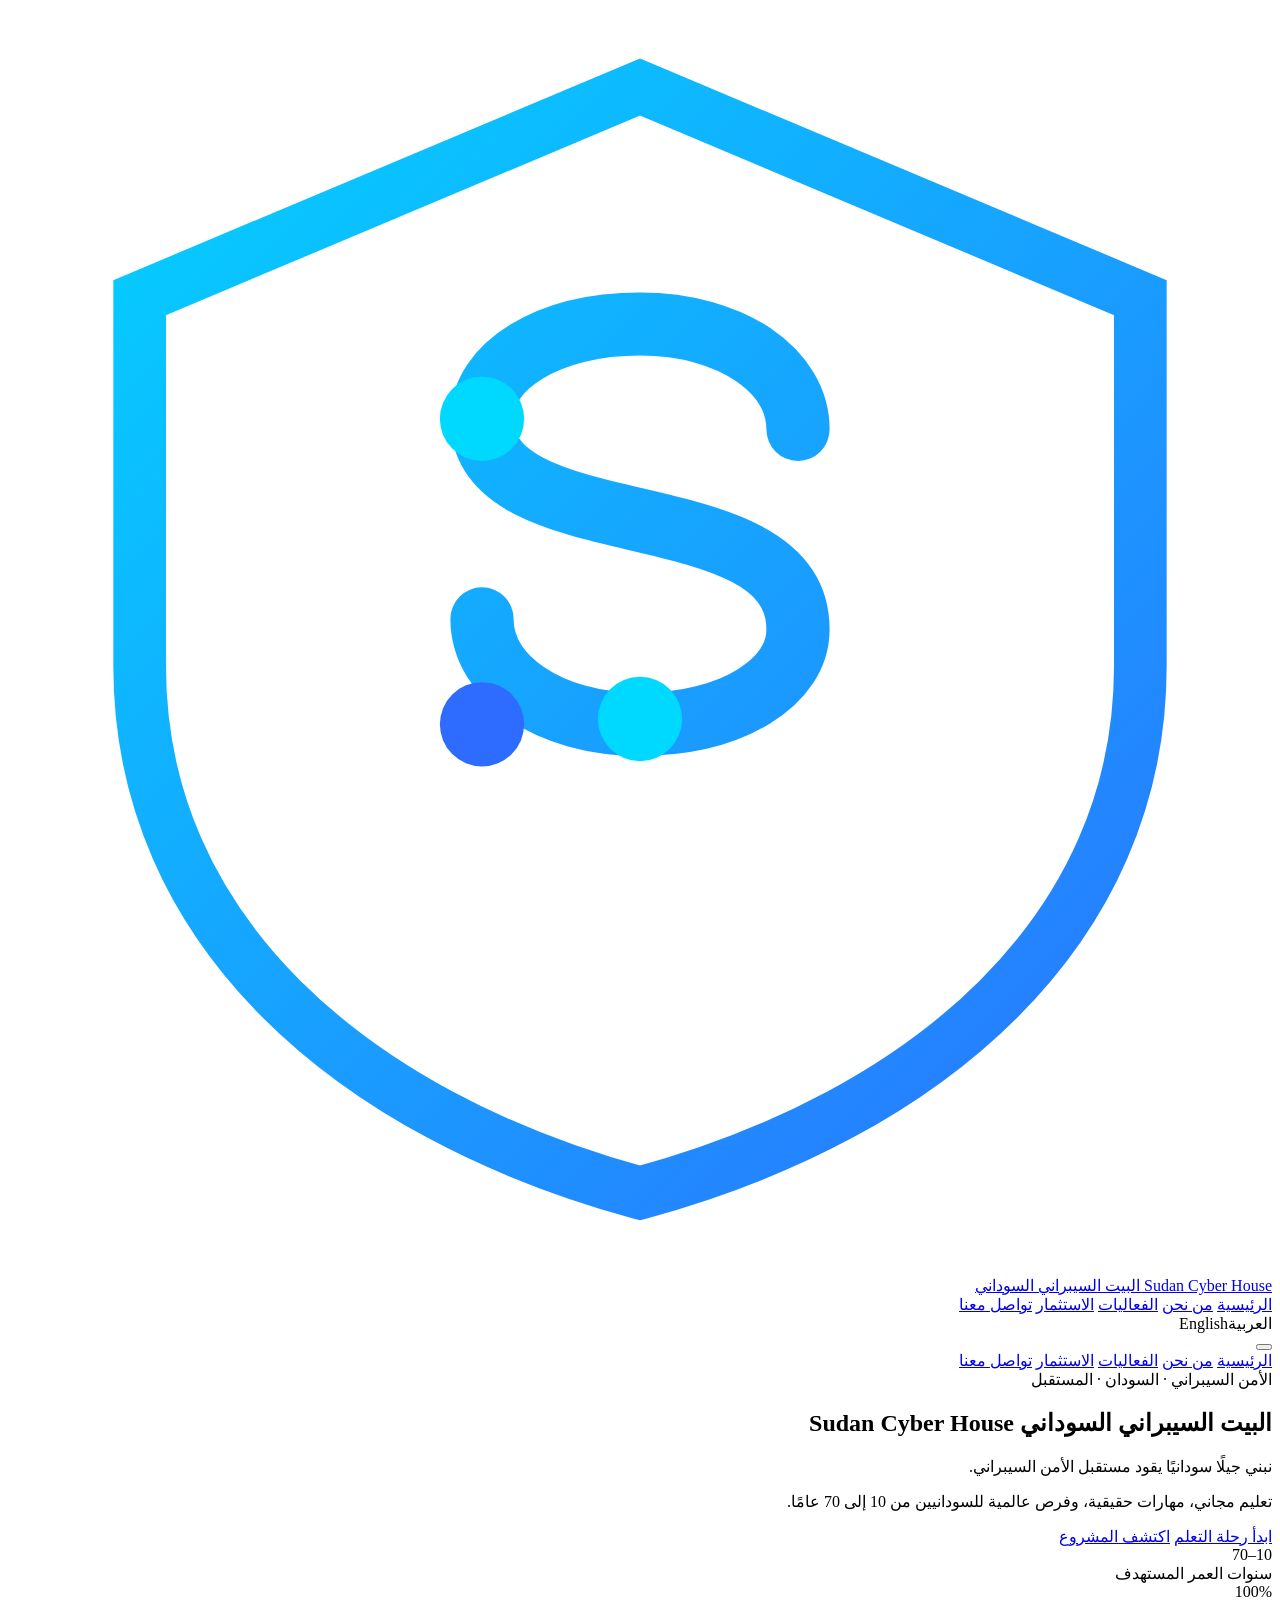
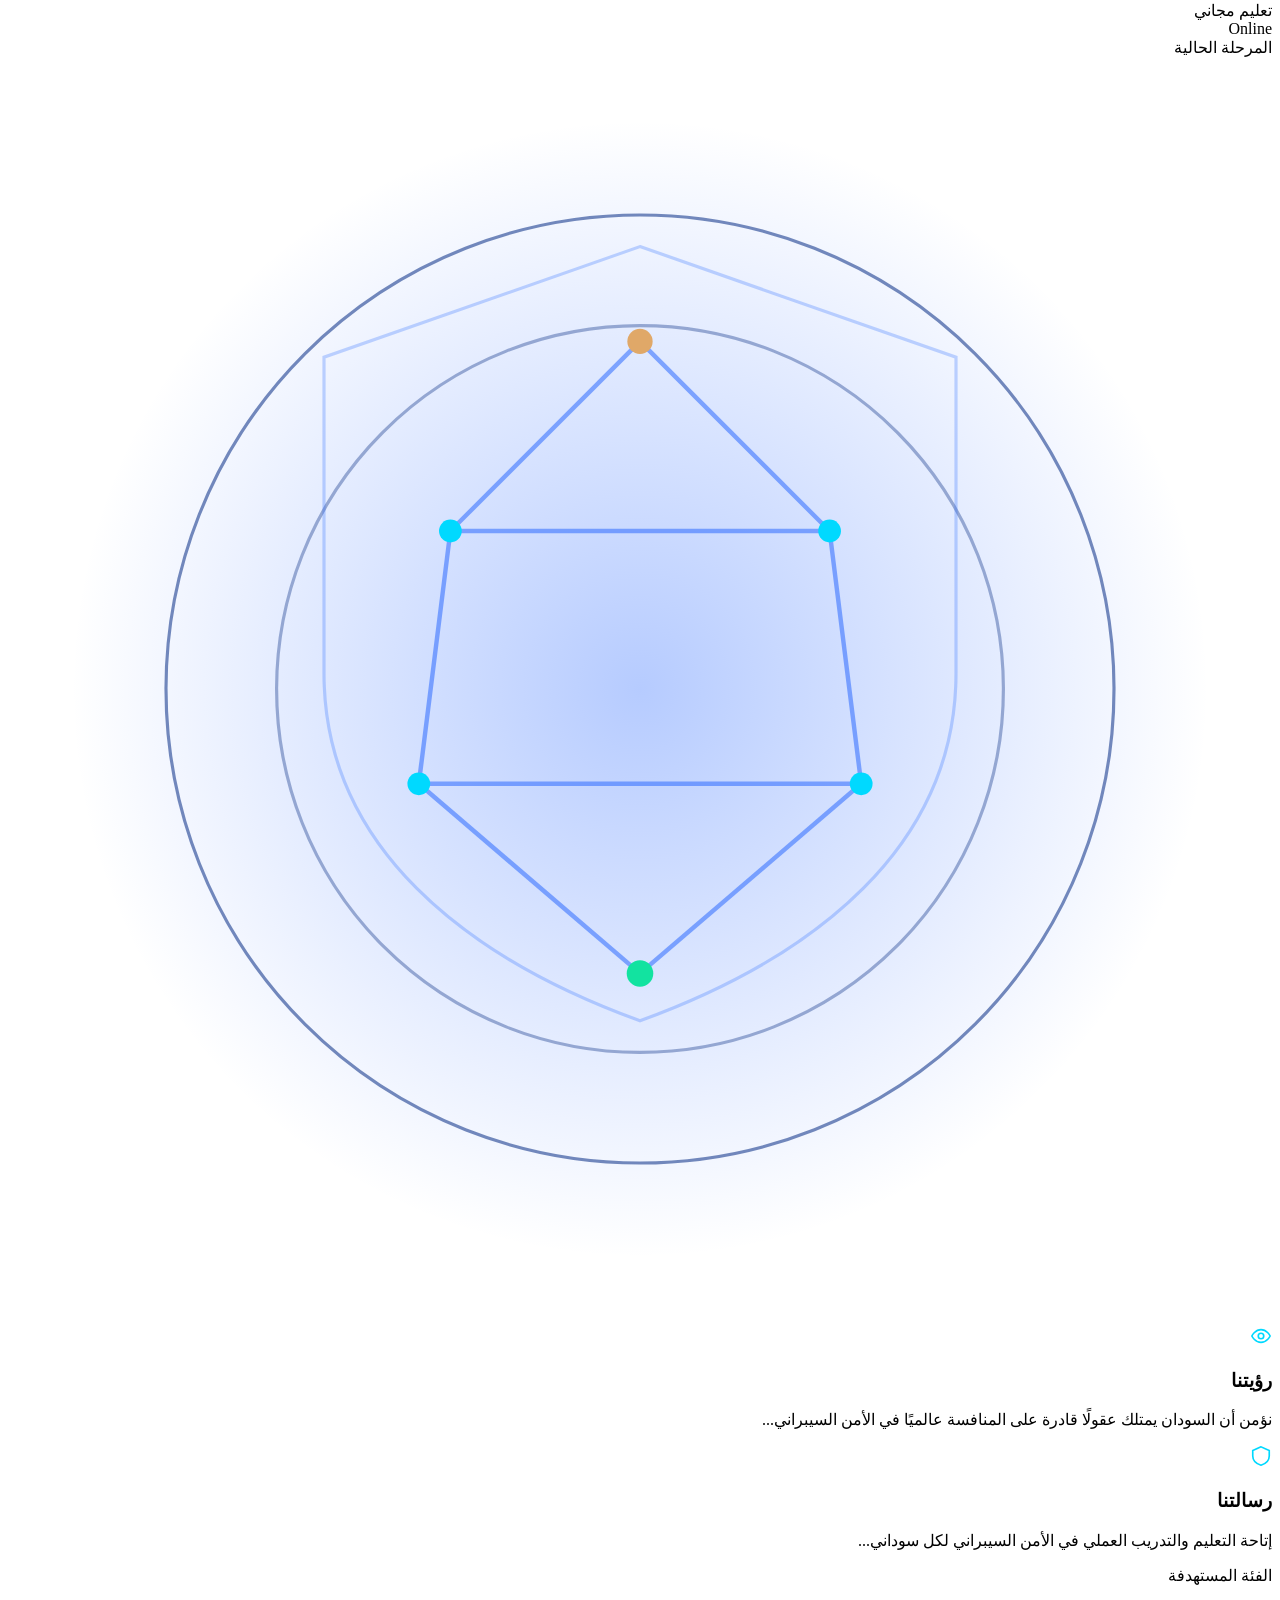
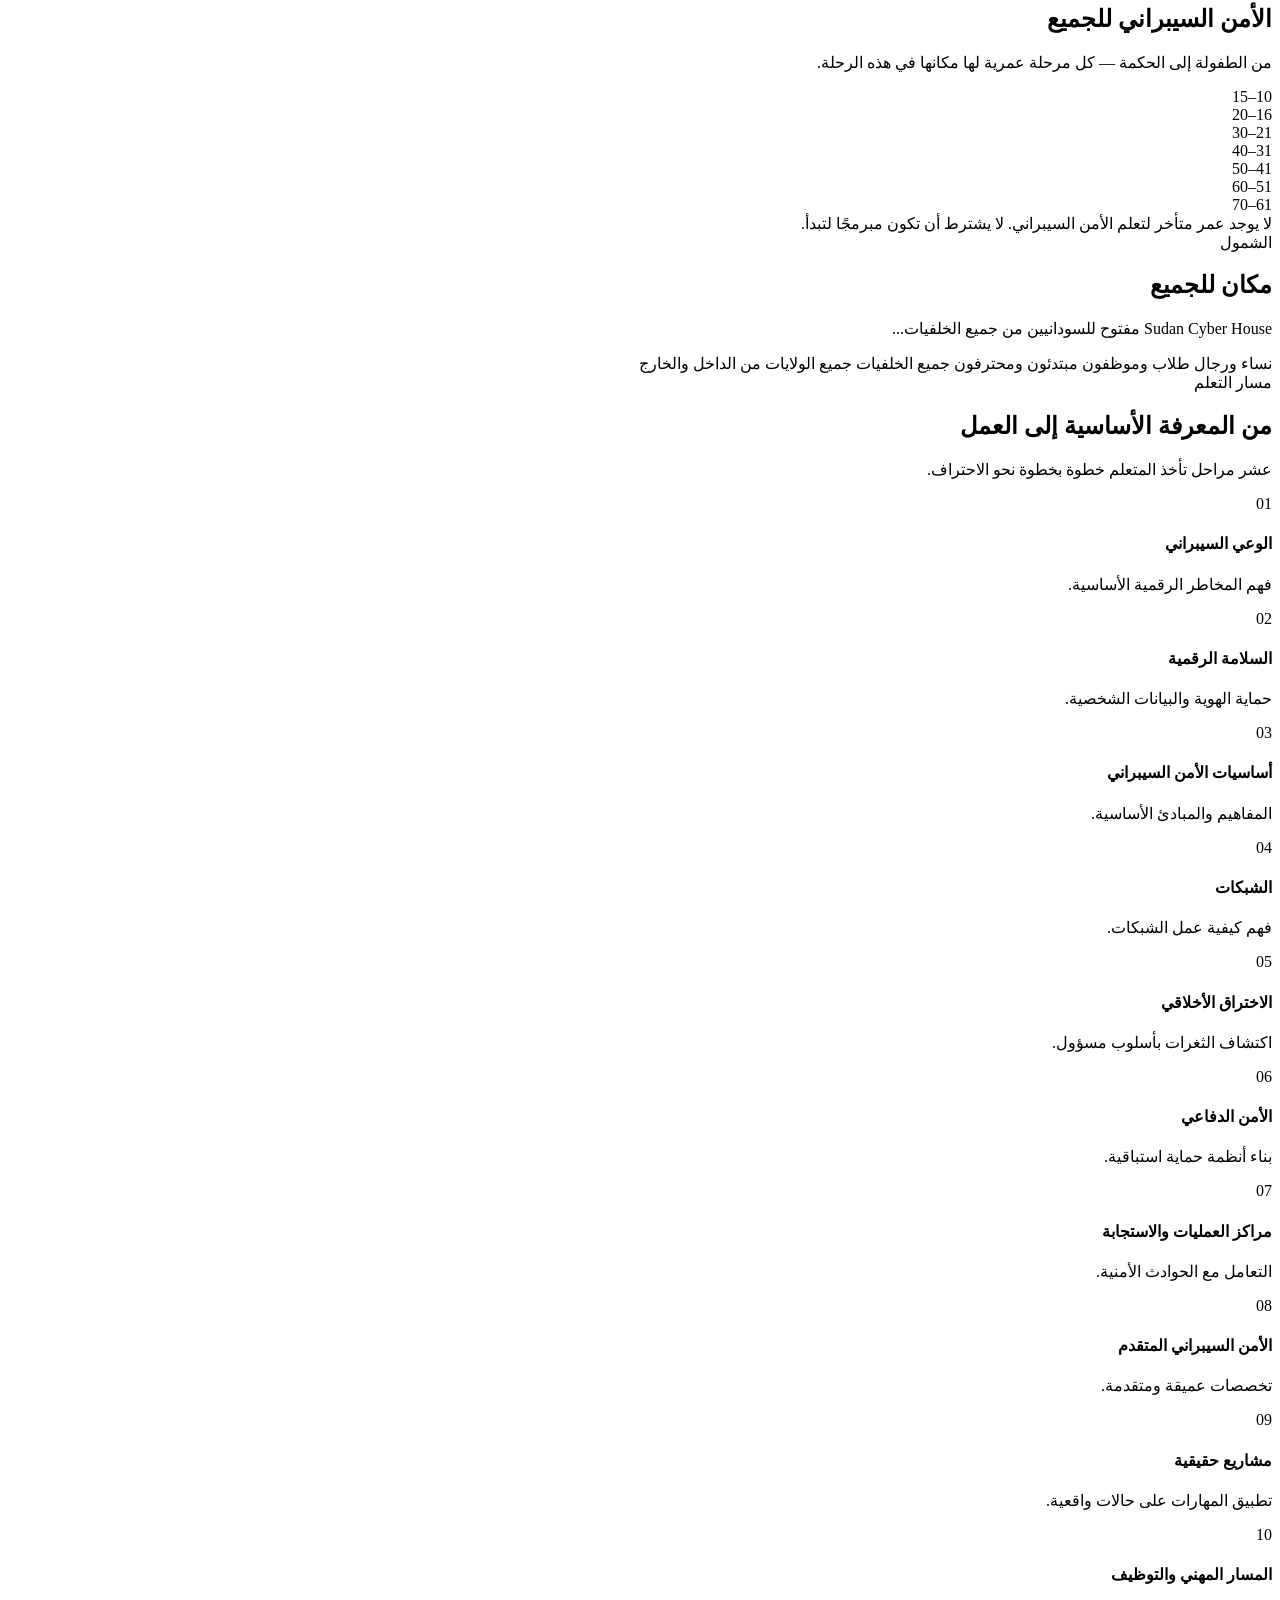
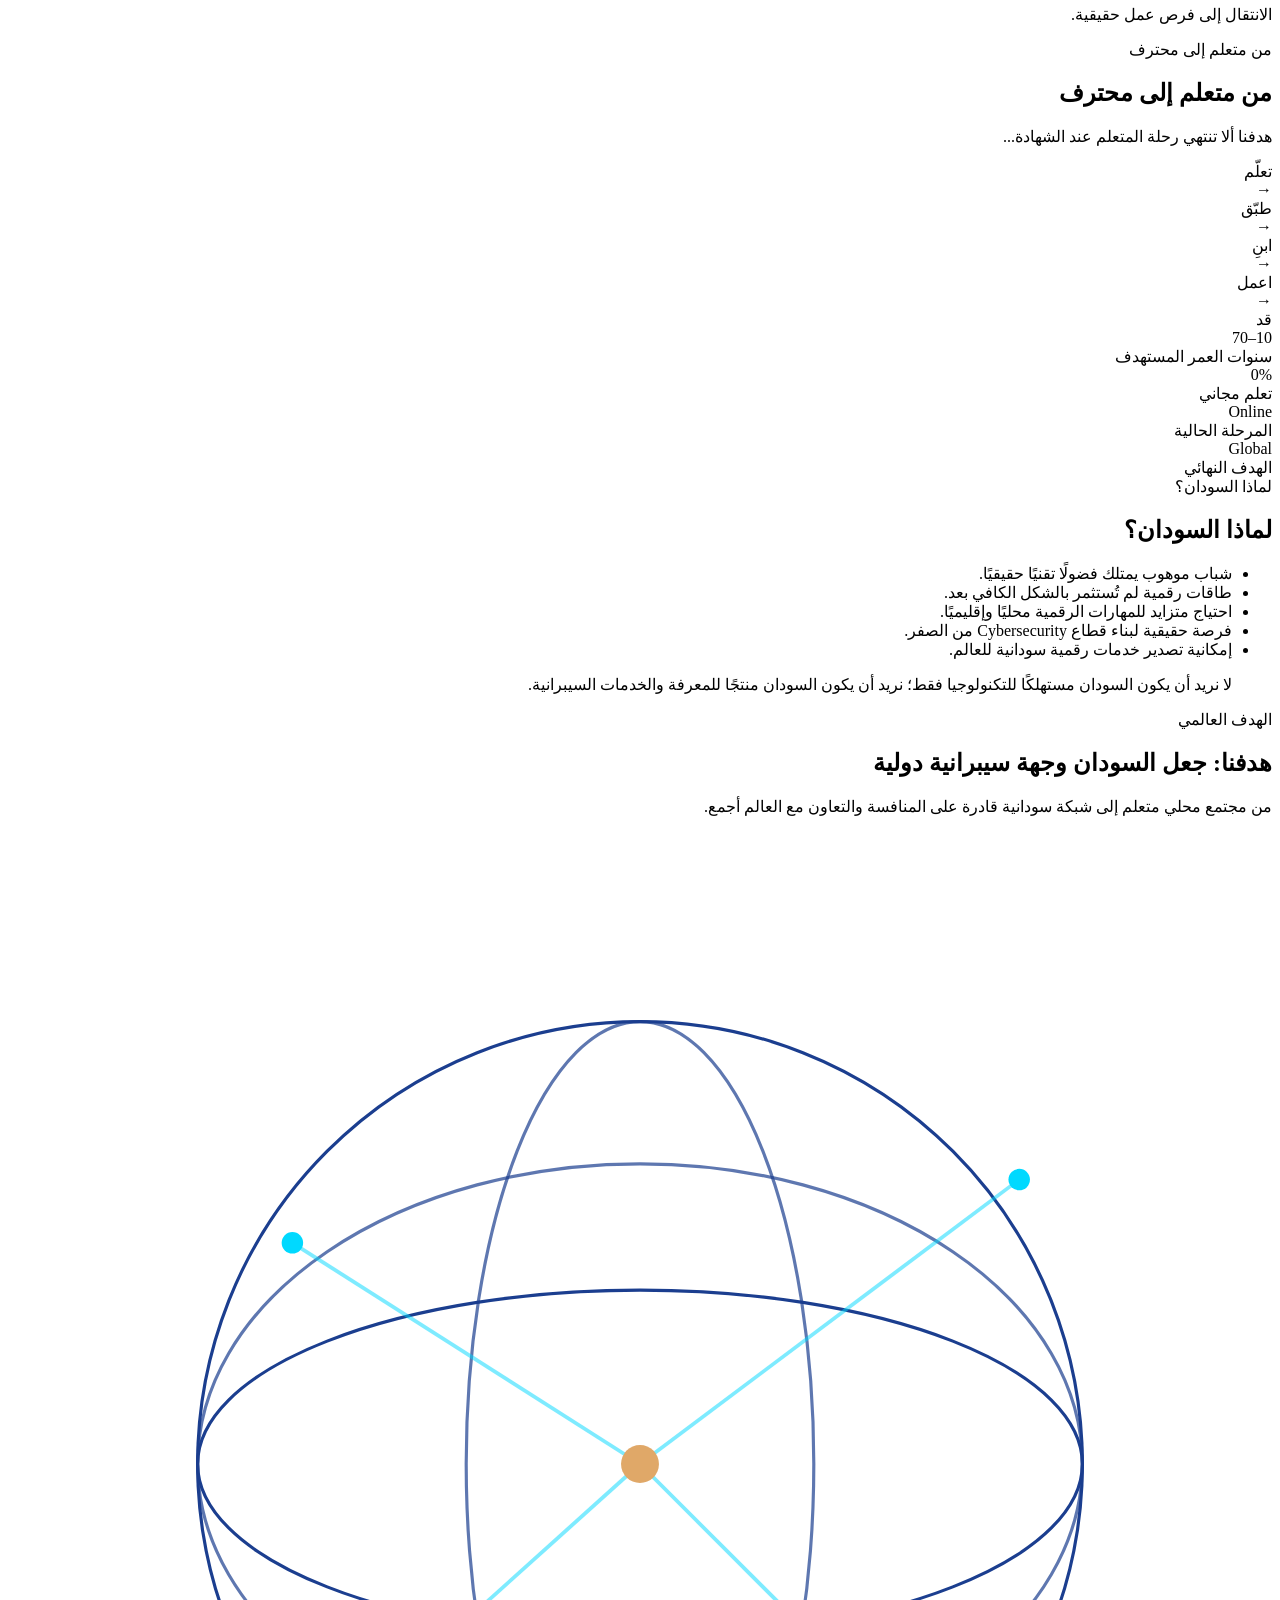
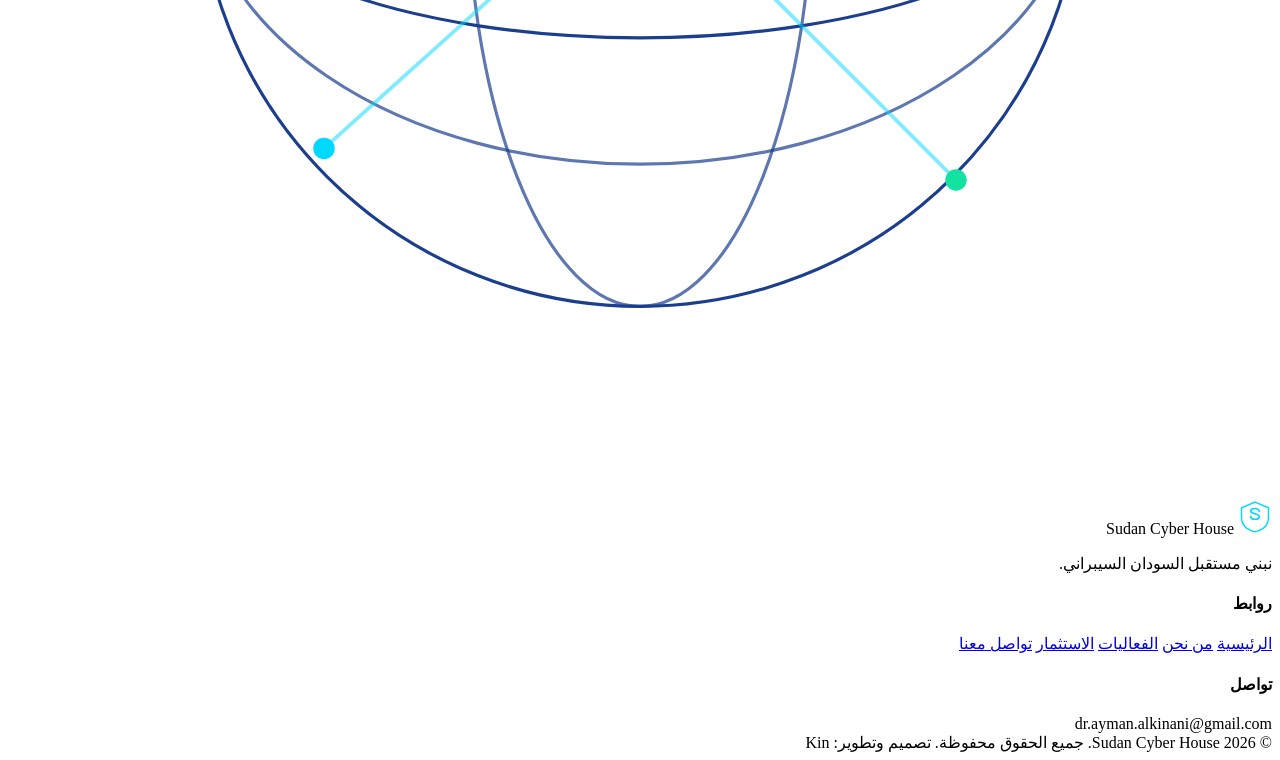
==== index.html @ 625cfb72 "Create index.html for Sudan Cyber House website Add initial HTML structure for Sudan Cyber House web" ====
<!DOCTYPE html>
<html lang="ar" dir="rtl">
<head>
<meta charset="UTF-8">
<meta name="viewport" content="width=device-width, initial-scale=1.0">
<title>Sudan Cyber House | البيت السيبراني السوداني</title>
<meta name="description" content="البيت السيبراني السوداني — تعليم مجاني للأمن السيبراني لكل السودانيين من 10 إلى 70 عامًا. Sudan Cyber House: free cybersecurity education for all Sudanese, aged 10 to 70.">
<meta property="og:title" content="Sudan Cyber House | البيت السيبراني السوداني">
<meta property="og:description" content="نبني جيلًا سودانيًا يقود مستقبل الأمن السيبراني.">
<meta property="og:type" content="website">
<link rel="stylesheet" href="style.css">
</head>
<body data-page="index">

<div class="bg-glow"></div>
<div class="bg-grid"></div>

<!-- ================= HEADER ================= -->
<header class="site-header">
  <div class="header-inner">
    <a href="index.html" class="brand">
      <svg class="brand-mark" viewBox="0 0 48 48" fill="none" xmlns="http://www.w3.org/2000/svg">
        <defs>
          <linearGradient id="logoGrad" x1="0" y1="0" x2="48" y2="48" gradientUnits="userSpaceOnUse">
            <stop stop-color="#00D9FF"/><stop offset="1" stop-color="#2E6BFF"/>
          </linearGradient>
        </defs>
        <path d="M24 3 L43 11 V25 C43 35 35 42 24 45 C13 42 5 35 5 25 V11 Z" stroke="url(#logoGrad)" stroke-width="2"/>
        <path d="M30 16c0-2.2-2.5-4-6-4s-6 1.6-6 3.6c0 5 12 2.6 12 8 0 2-2.5 3.6-6 3.6s-6-1.8-6-4" stroke="url(#logoGrad)" stroke-width="2.4" stroke-linecap="round" fill="none"/>
        <circle cx="18" cy="15.6" r="1.6" fill="#00D9FF"/>
        <circle cx="24" cy="27" r="1.6" fill="#00D9FF"/>
        <circle cx="18" cy="27.2" r="1.6" fill="#2E6BFF"/>
      </svg>
      <span class="brand-text">
        <span class="brand-name-en">Sudan Cyber House</span>
        <span class="brand-name-ar">البيت السيبراني السوداني</span>
      </span>
    </a>

    <nav class="main-nav">
      <a href="index.html" data-page="index" data-i18n="nav.home">الرئيسية</a>
      <a href="about.html" data-page="about" data-i18n="nav.about">من نحن</a>
      <a href="events.html" data-page="events" data-i18n="nav.events">الفعاليات</a>
      <a href="invest.html" data-page="invest" data-i18n="nav.invest">الاستثمار</a>
      <a href="contact.html" data-page="contact" data-i18n="nav.contact">تواصل معنا</a>
    </nav>

    <div class="header-actions">
      <div class="lang-toggle">
        <span data-lang="ar" class="is-active">العربية</span><span data-lang="en">English</span>
      </div>
      <button class="btn-menu-toggle" aria-label="Menu" aria-expanded="false"><span></span></button>
    </div>
  </div>

  <nav class="mobile-nav">
    <a href="index.html" data-page="index" data-i18n="nav.home">الرئيسية</a>
    <a href="about.html" data-page="about" data-i18n="nav.about">من نحن</a>
    <a href="events.html" data-page="events" data-i18n="nav.events">الفعاليات</a>
    <a href="invest.html" data-page="invest" data-i18n="nav.invest">الاستثمار</a>
    <a href="contact.html" data-page="contact" data-i18n="nav.contact">تواصل معنا</a>
  </nav>
</header>

<main>

  <!-- ================= HERO ================= -->
  <section class="hero">
    <div class="container hero-grid">
      <div class="hero-content">
        <div class="hero-kicker" data-i18n="hero.kicker">الأمن السيبراني · السودان · المستقبل</div>
        <h1 class="hero-title">
          <span class="accent" data-i18n="hero.title.ar">البيت السيبراني السوداني</span>
          <span class="line-en" data-i18n="hero.title.en">Sudan Cyber House</span>
        </h1>
        <p class="hero-tagline" data-i18n="hero.tagline">نبني جيلًا سودانيًا يقود مستقبل الأمن السيبراني.</p>
        <p class="hero-sub" data-i18n="hero.sub">تعليم مجاني، مهارات حقيقية، وفرص عالمية للسودانيين من 10 إلى 70 عامًا.</p>

        <div class="hero-actions">
          <a href="#roadmap" class="btn btn-primary" data-i18n="hero.cta1">ابدأ رحلة التعلم</a>
          <a href="about.html" class="btn btn-outline" data-i18n="hero.cta2">اكتشف المشروع</a>
        </div>

        <div class="hero-meta">
          <div class="hero-meta-item">
            <div class="hero-meta-num" data-i18n="hero.meta1num">10–70</div>
            <div class="hero-meta-label" data-i18n="hero.meta1label">سنوات العمر المستهدف</div>
          </div>
          <div class="hero-meta-item">
            <div class="hero-meta-num" data-i18n="hero.meta2num">100%</div>
            <div class="hero-meta-label" data-i18n="hero.meta2label">تعليم مجاني</div>
          </div>
          <div class="hero-meta-item">
            <div class="hero-meta-num" data-i18n="hero.meta3num">Online</div>
            <div class="hero-meta-label" data-i18n="hero.meta3label">المرحلة الحالية</div>
          </div>
        </div>
      </div>

      <div class="hero-visual" aria-hidden="true">
        <svg viewBox="0 0 400 400" xmlns="http://www.w3.org/2000/svg">
          <defs>
            <radialGradient id="heroGlow" cx="50%" cy="50%" r="50%">
              <stop offset="0%" stop-color="#2E6BFF" stop-opacity="0.35"/>
              <stop offset="100%" stop-color="#2E6BFF" stop-opacity="0"/>
            </radialGradient>
          </defs>
          <circle cx="200" cy="200" r="180" fill="url(#heroGlow)"/>
          <g class="orbit-ring" stroke="#1B3E8F" stroke-width="1" fill="none" opacity="0.6">
            <circle cx="200" cy="200" r="150"/>
          </g>
          <g class="orbit-ring" stroke="#1B3E8F" stroke-width="1" fill="none" opacity="0.4" style="animation-direction:reverse; animation-duration:80s;">
            <circle cx="200" cy="200" r="115"/>
          </g>

          <!-- constellation links -->
          <g stroke="#2E6BFF" stroke-width="1.4" opacity="0.55">
            <line class="link-draw" x1="200" y1="90" x2="140" y2="150"/>
            <line class="link-draw" x1="200" y1="90" x2="260" y2="150"/>
            <line class="link-draw" x1="140" y1="150" x2="130" y2="230"/>
            <line class="link-draw" x1="260" y1="150" x2="270" y2="230"/>
            <line class="link-draw" x1="140" y1="150" x2="260" y2="150"/>
            <line class="link-draw" x1="130" y1="230" x2="200" y2="290"/>
            <line class="link-draw" x1="270" y1="230" x2="200" y2="290"/>
            <line class="link-draw" x1="130" y1="230" x2="270" y2="230"/>
          </g>

          <!-- nodes: sand accent = Sudan node, cyan = network -->
          <circle class="node-pulse" cx="200" cy="90" r="4" fill="#E0A868"/>
          <circle class="node-pulse d2" cx="140" cy="150" r="3.6" fill="#00D9FF"/>
          <circle class="node-pulse d3" cx="260" cy="150" r="3.6" fill="#00D9FF"/>
          <circle class="node-pulse d4" cx="130" cy="230" r="3.6" fill="#00D9FF"/>
          <circle class="node-pulse" cx="270" cy="230" r="3.6" fill="#00D9FF"/>
          <circle class="node-pulse d2" cx="200" cy="290" r="4.2" fill="#12E3A0"/>

          <!-- shield outline echo -->
          <path d="M200 60 L300 95 V195 C300 250 255 285 200 305 C145 285 100 250 100 195 V95 Z"
                fill="none" stroke="#2E6BFF" stroke-width="1" opacity="0.28"/>
        </svg>
      </div>
    </div>
  </section>

  <!-- ================= VISION & MISSION ================= -->
  <section class="section-tight">
    <div class="container">
      <div class="split-cards reveal reveal-stagger">
        <div class="info-card" style="--i:0">
          <div class="icon-wrap">
            <svg width="22" height="22" viewBox="0 0 24 24" fill="none" stroke="#00D9FF" stroke-width="1.8"><path d="M2 12s3.5-7 10-7 10 7 10 7-3.5 7-10 7-10-7-10-7Z"/><circle cx="12" cy="12" r="3"/></svg>
          </div>
          <h3 data-i18n="vision.title">رؤيتنا</h3>
          <p data-i18n="vision.text">نؤمن أن السودان يمتلك عقولًا قادرة على المنافسة عالميًا في الأمن السيبراني...</p>
        </div>
        <div class="info-card" style="--i:1">
          <div class="icon-wrap">
            <svg width="22" height="22" viewBox="0 0 24 24" fill="none" stroke="#00D9FF" stroke-width="1.8"><path d="M12 2 3 6v6c0 5 4 8.5 9 10 5-1.5 9-5 9-10V6l-9-4Z"/></svg>
          </div>
          <h3 data-i18n="mission.title">رسالتنا</h3>
          <p data-i18n="mission.text">إتاحة التعليم والتدريب العملي في الأمن السيبراني لكل سوداني...</p>
        </div>
      </div>
    </div>
  </section>

  <!-- ================= AUDIENCE / AGES ================= -->
  <section>
    <div class="container">
      <div class="section-head center reveal">
        <div class="eyebrow" data-i18n="audience.eyebrow">الفئة المستهدفة</div>
        <h2 class="section-title" data-i18n="audience.title">الأمن السيبراني للجميع</h2>
        <p class="section-desc" data-i18n="audience.desc">من الطفولة إلى الحكمة — كل مرحلة عمرية لها مكانها في هذه الرحلة.</p>
      </div>

      <div class="age-grid reveal reveal-stagger">
        <div class="age-chip" style="--i:0"><div class="range">10–15</div></div>
        <div class="age-chip" style="--i:1"><div class="range">16–20</div></div>
        <div class="age-chip" style="--i:2"><div class="range">21–30</div></div>
        <div class="age-chip" style="--i:3"><div class="range">31–40</div></div>
        <div class="age-chip" style="--i:4"><div class="range">41–50</div></div>
        <div class="age-chip" style="--i:5"><div class="range">51–60</div></div>
        <div class="age-chip" style="--i:6"><div class="range">61–70</div></div>
      </div>

      <div class="age-note reveal">
        <span class="pill" data-i18n="audience.note1">لا يوجد عمر متأخر لتعلم الأمن السيبراني.</span>
        <span class="pill" data-i18n="audience.note2">لا يشترط أن تكون مبرمجًا لتبدأ.</span>
      </div>
    </div>
  </section>

  <!-- ================= INCLUSION ================= -->
  <section class="section-tight">
    <div class="container">
      <div class="inclusion-wrap">
        <div class="reveal">
          <div class="eyebrow" data-i18n="inclusion.eyebrow">الشمول</div>
          <h2 class="section-title" data-i18n="inclusion.title">مكان للجميع</h2>
          <p class="section-desc" data-i18n="inclusion.text">Sudan Cyber House مفتوح للسودانيين من جميع الخلفيات...</p>
        </div>
        <div class="tag-cloud reveal">
          <span data-i18n="inclusion.tag1">نساء ورجال</span>
          <span data-i18n="inclusion.tag2">طلاب وموظفون</span>
          <span data-i18n="inclusion.tag3">مبتدئون ومحترفون</span>
          <span data-i18n="inclusion.tag4">جميع الخلفيات</span>
          <span data-i18n="inclusion.tag5">جميع الولايات</span>
          <span data-i18n="inclusion.tag6">من الداخل والخارج</span>
        </div>
      </div>
    </div>
  </section>

  <!-- ================= ROADMAP ================= -->
  <section id="roadmap">
    <div class="container">
      <div class="section-head center reveal">
        <div class="eyebrow" data-i18n="roadmap.eyebrow">مسار التعلم</div>
        <h2 class="section-title" data-i18n="roadmap.title">من المعرفة الأساسية إلى العمل</h2>
        <p class="section-desc" data-i18n="roadmap.desc">عشر مراحل تأخذ المتعلم خطوة بخطوة نحو الاحتراف.</p>
      </div>

      <div class="roadmap reveal">
        <div class="road-step"><div class="road-num">01</div><div class="road-body"><h4 data-i18n="road1.t">الوعي السيبراني</h4><p data-i18n="road1.d">فهم المخاطر الرقمية الأساسية.</p></div></div>
        <div class="road-step"><div class="road-num">02</div><div class="road-body"><h4 data-i18n="road2.t">السلامة الرقمية</h4><p data-i18n="road2.d">حماية الهوية والبيانات الشخصية.</p></div></div>
        <div class="road-step"><div class="road-num">03</div><div class="road-body"><h4 data-i18n="road3.t">أساسيات الأمن السيبراني</h4><p data-i18n="road3.d">المفاهيم والمبادئ الأساسية.</p></div></div>
        <div class="road-step"><div class="road-num">04</div><div class="road-body"><h4 data-i18n="road4.t">الشبكات</h4><p data-i18n="road4.d">فهم كيفية عمل الشبكات.</p></div></div>
        <div class="road-step"><div class="road-num">05</div><div class="road-body"><h4 data-i18n="road5.t">الاختراق الأخلاقي</h4><p data-i18n="road5.d">اكتشاف الثغرات بأسلوب مسؤول.</p></div></div>
        <div class="road-step"><div class="road-num">06</div><div class="road-body"><h4 data-i18n="road6.t">الأمن الدفاعي</h4><p data-i18n="road6.d">بناء أنظمة حماية استباقية.</p></div></div>
        <div class="road-step"><div class="road-num">07</div><div class="road-body"><h4 data-i18n="road7.t">مراكز العمليات والاستجابة</h4><p data-i18n="road7.d">التعامل مع الحوادث الأمنية.</p></div></div>
        <div class="road-step"><div class="road-num">08</div><div class="road-body"><h4 data-i18n="road8.t">الأمن السيبراني المتقدم</h4><p data-i18n="road8.d">تخصصات عميقة ومتقدمة.</p></div></div>
        <div class="road-step"><div class="road-num">09</div><div class="road-body"><h4 data-i18n="road9.t">مشاريع حقيقية</h4><p data-i18n="road9.d">تطبيق المهارات على حالات واقعية.</p></div></div>
        <div class="road-step"><div class="road-num">10</div><div class="road-body"><h4 data-i18n="road10.t">المسار المهني والتوظيف</h4><p data-i18n="road10.d">الانتقال إلى فرص عمل حقيقية.</p></div></div>
      </div>
    </div>
  </section>

  <!-- ================= LEARN -> LEAD FLOW ================= -->
  <section class="section-tight">
    <div class="container">
      <div class="section-head center reveal">
        <div class="eyebrow" data-i18n="flow.eyebrow">من متعلم إلى محترف</div>
        <h2 class="section-title" data-i18n="flow.title">من متعلم إلى محترف</h2>
        <p class="section-desc" data-i18n="flow.text">هدفنا ألا تنتهي رحلة المتعلم عند الشهادة...</p>
      </div>

      <div class="flow-row reveal">
        <div class="flow-step" data-i18n="flow.learn">تعلّم</div>
        <div class="flow-arrow">→</div>
        <div class="flow-step" data-i18n="flow.practice">طبّق</div>
        <div class="flow-arrow">→</div>
        <div class="flow-step" data-i18n="flow.build">ابنِ</div>
        <div class="flow-arrow">→</div>
        <div class="flow-step" data-i18n="flow.work">اعمل</div>
        <div class="flow-arrow">→</div>
        <div class="flow-step" data-i18n="flow.lead">قد</div>
      </div>
    </div>
  </section>

  <!-- ================= STATS ================= -->
  <section>
    <div class="container">
      <div class="stats-grid reveal reveal-stagger">
        <div class="stat-card" style="--i:0"><div class="stat-num">10–70</div><div class="stat-label" data-i18n="stats.l1">سنوات العمر المستهدف</div></div>
        <div class="stat-card" style="--i:1"><div class="stat-num" data-count-to="100" data-count-suffix="%">0%</div><div class="stat-label" data-i18n="stats.l2">تعلم مجاني</div></div>
        <div class="stat-card" style="--i:2"><div class="stat-num">Online</div><div class="stat-label" data-i18n="stats.l3">المرحلة الحالية</div></div>
        <div class="stat-card" style="--i:3"><div class="stat-num">Global</div><div class="stat-label" data-i18n="stats.l4">الهدف النهائي</div></div>
      </div>
    </div>
  </section>

  <!-- ================= WHY SUDAN ================= -->
  <section class="section-tight">
    <div class="container">
      <div class="why-grid">
        <div class="reveal">
          <div class="eyebrow" data-i18n="why.eyebrow">لماذا السودان؟</div>
          <h2 class="section-title" data-i18n="why.title">لماذا السودان؟</h2>
          <ul class="why-list">
            <li><span class="dot"></span><span data-i18n="why.li1">شباب موهوب يمتلك فضولًا تقنيًا حقيقيًا.</span></li>
            <li><span class="dot"></span><span data-i18n="why.li2">طاقات رقمية لم تُستثمر بالشكل الكافي بعد.</span></li>
            <li><span class="dot"></span><span data-i18n="why.li3">احتياج متزايد للمهارات الرقمية محليًا وإقليميًا.</span></li>
            <li><span class="dot"></span><span data-i18n="why.li4">فرصة حقيقية لبناء قطاع Cybersecurity من الصفر.</span></li>
            <li><span class="dot"></span><span data-i18n="why.li5">إمكانية تصدير خدمات رقمية سودانية للعالم.</span></li>
          </ul>
        </div>
        <div class="reveal">
          <blockquote class="quote-block" data-i18n="why.quote">
            لا نريد أن يكون السودان مستهلكًا للتكنولوجيا فقط؛ نريد أن يكون السودان منتجًا للمعرفة والخدمات السيبرانية.
          </blockquote>
        </div>
      </div>
    </div>
  </section>

  <!-- ================= GLOBAL GOAL ================= -->
  <section>
    <div class="container">
      <div class="section-head center reveal">
        <div class="eyebrow" data-i18n="goal.eyebrow">الهدف العالمي</div>
        <h2 class="section-title" data-i18n="goal.titleAr">هدفنا: جعل السودان وجهة سيبرانية دولية</h2>
        <p class="section-desc" data-i18n="goal.text">من مجتمع محلي متعلم إلى شبكة سودانية قادرة على المنافسة والتعاون مع العالم أجمع.</p>
      </div>

      <div class="globe-wrap reveal" aria-hidden="true">
        <svg viewBox="0 0 400 400" xmlns="http://www.w3.org/2000/svg">
          <circle cx="200" cy="200" r="140" fill="none" stroke="#1B3E8F" stroke-width="1"/>
          <ellipse cx="200" cy="200" rx="140" ry="55" fill="none" stroke="#1B3E8F" stroke-width="1"/>
          <ellipse cx="200" cy="200" rx="140" ry="95" fill="none" stroke="#1B3E8F" stroke-width="1" opacity="0.7"/>
          <ellipse cx="200" cy="200" rx="55" ry="140" fill="none" stroke="#1B3E8F" stroke-width="1" opacity="0.7"/>
          <g class="orbit-ring" style="animation-duration:50s;">
            <line class="link-draw" x1="200" y1="200" x2="90" y2="130" stroke="#00D9FF" stroke-width="1.2" opacity="0.5"/>
            <line class="link-draw" x1="200" y1="200" x2="320" y2="110" stroke="#00D9FF" stroke-width="1.2" opacity="0.5"/>
            <line class="link-draw" x1="200" y1="200" x2="300" y2="300" stroke="#00D9FF" stroke-width="1.2" opacity="0.5"/>
            <line class="link-draw" x1="200" y1="200" x2="100" y2="290" stroke="#00D9FF" stroke-width="1.2" opacity="0.5"/>
          </g>
          <circle class="node-pulse" cx="200" cy="200" r="6" fill="#E0A868"/>
          <circle class="node-pulse d2" cx="90" cy="130" r="3.4" fill="#00D9FF"/>
          <circle class="node-pulse d3" cx="320" cy="110" r="3.4" fill="#00D9FF"/>
          <circle class="node-pulse d4" cx="300" cy="300" r="3.4" fill="#12E3A0"/>
          <circle class="node-pulse" cx="100" cy="290" r="3.4" fill="#00D9FF"/>
        </svg>
      </div>
    </div>
  </section>

</main>

<!-- ================= FOOTER ================= -->
<footer class="site-footer">
  <div class="container">
    <div class="footer-grid">
      <div class="footer-brand">
        <div class="brand">
          <svg class="brand-mark" width="34" height="34" viewBox="0 0 48 48" fill="none" xmlns="http://www.w3.org/2000/svg">
            <path d="M24 3 L43 11 V25 C43 35 35 42 24 45 C13 42 5 35 5 25 V11 Z" stroke="#00D9FF" stroke-width="2"/>
            <path d="M30 16c0-2.2-2.5-4-6-4s-6 1.6-6 3.6c0 5 12 2.6 12 8 0 2-2.5 3.6-6 3.6s-6-1.8-6-4" stroke="#00D9FF" stroke-width="2.4" stroke-linecap="round" fill="none"/>
          </svg>
          <span class="brand-name-en">Sudan Cyber House</span>
        </div>
        <p data-i18n="footer.tagline">نبني مستقبل السودان السيبراني.</p>
      </div>
      <div class="footer-col">
        <h4 data-i18n="footer.linksTitle">روابط</h4>
        <a href="index.html" data-i18n="nav.home">الرئيسية</a>
        <a href="about.html" data-i18n="nav.about">من نحن</a>
        <a href="events.html" data-i18n="nav.events">الفعاليات</a>
        <a href="invest.html" data-i18n="nav.invest">الاستثمار</a>
        <a href="contact.html" data-i18n="nav.contact">تواصل معنا</a>
      </div>
      <div class="footer-col">
        <h4 data-i18n="footer.contactTitle">تواصل</h4>
        <span>dr.ayman.alkinani@gmail.com</span>
      </div>
    </div>
    <div class="footer-bottom">
      <span data-i18n="footer.rights">© 2026 Sudan Cyber House. جميع الحقوق محفوظة.</span>
      <span class="signature" data-i18n="footer.signature">تصميم وتطوير: Kin</span>
    </div>
  </div>
</footer>

<script src="main.js"></script>
</body>
</html>
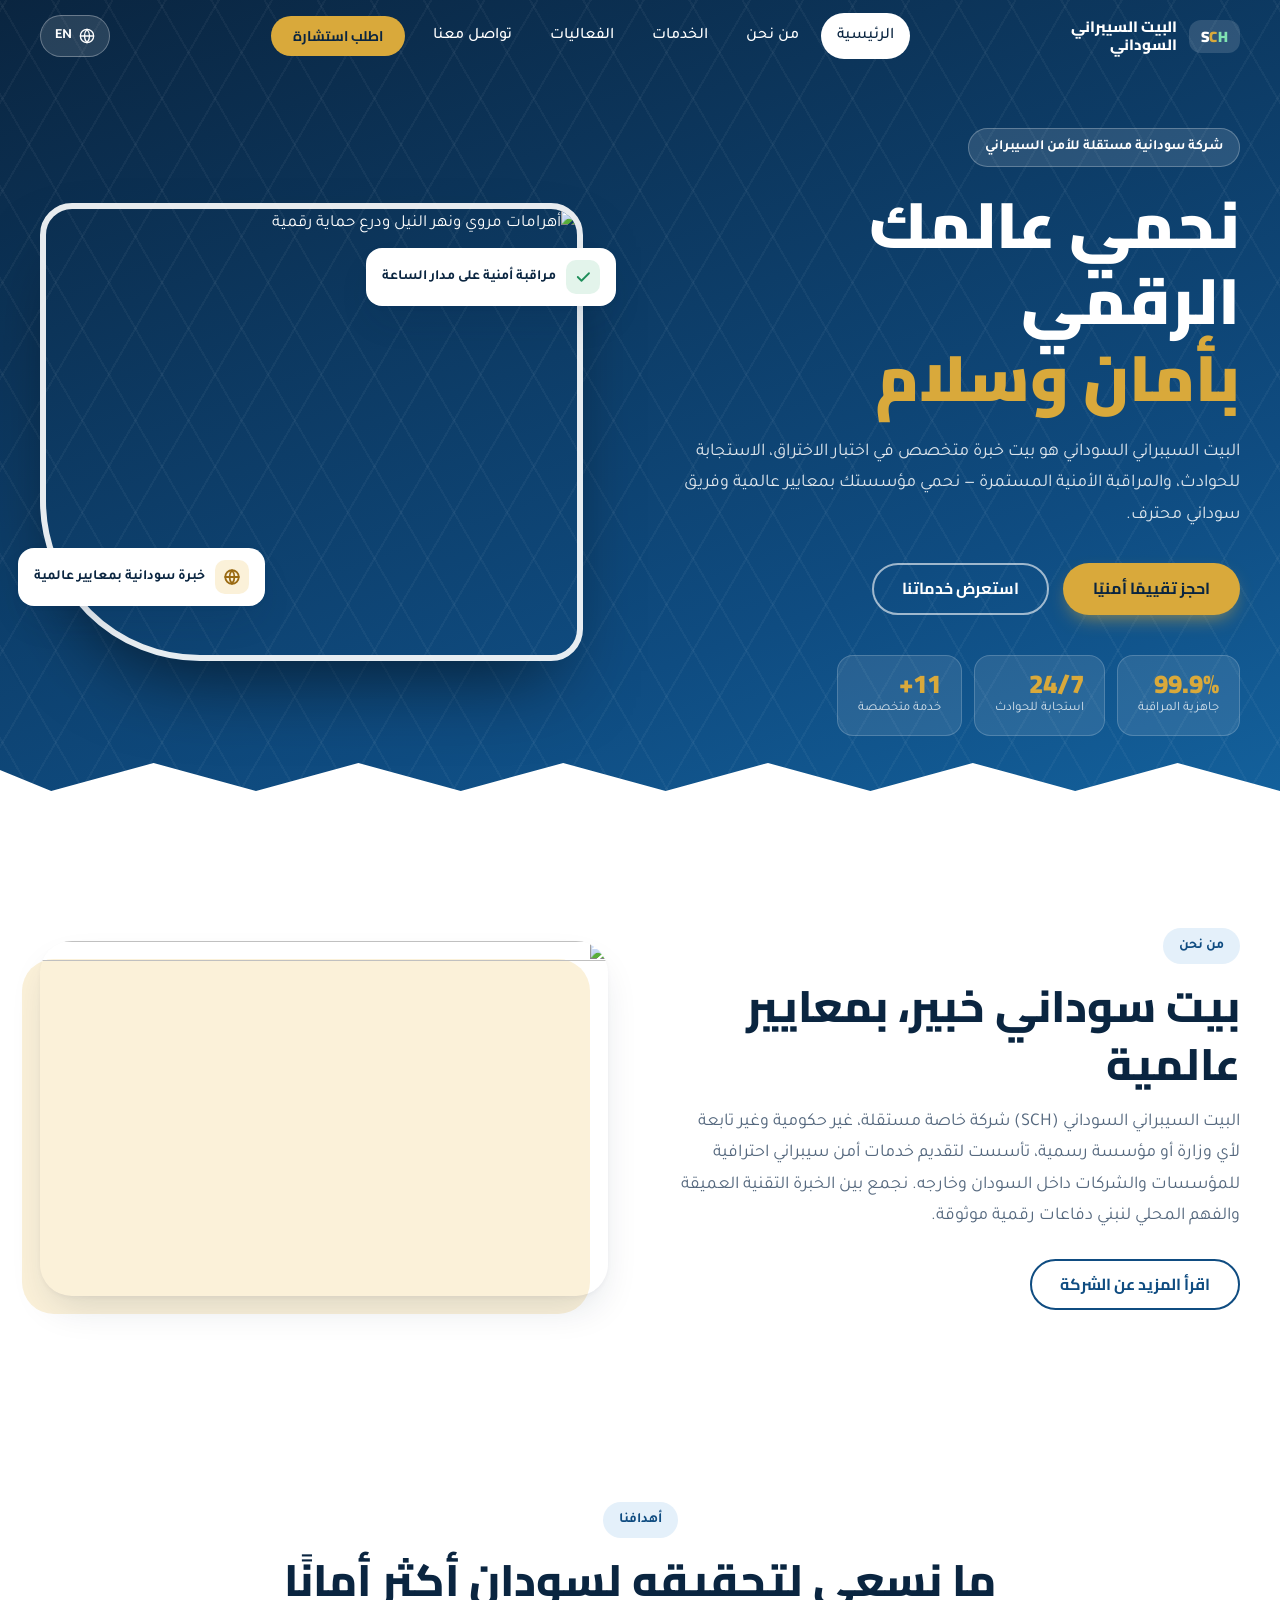
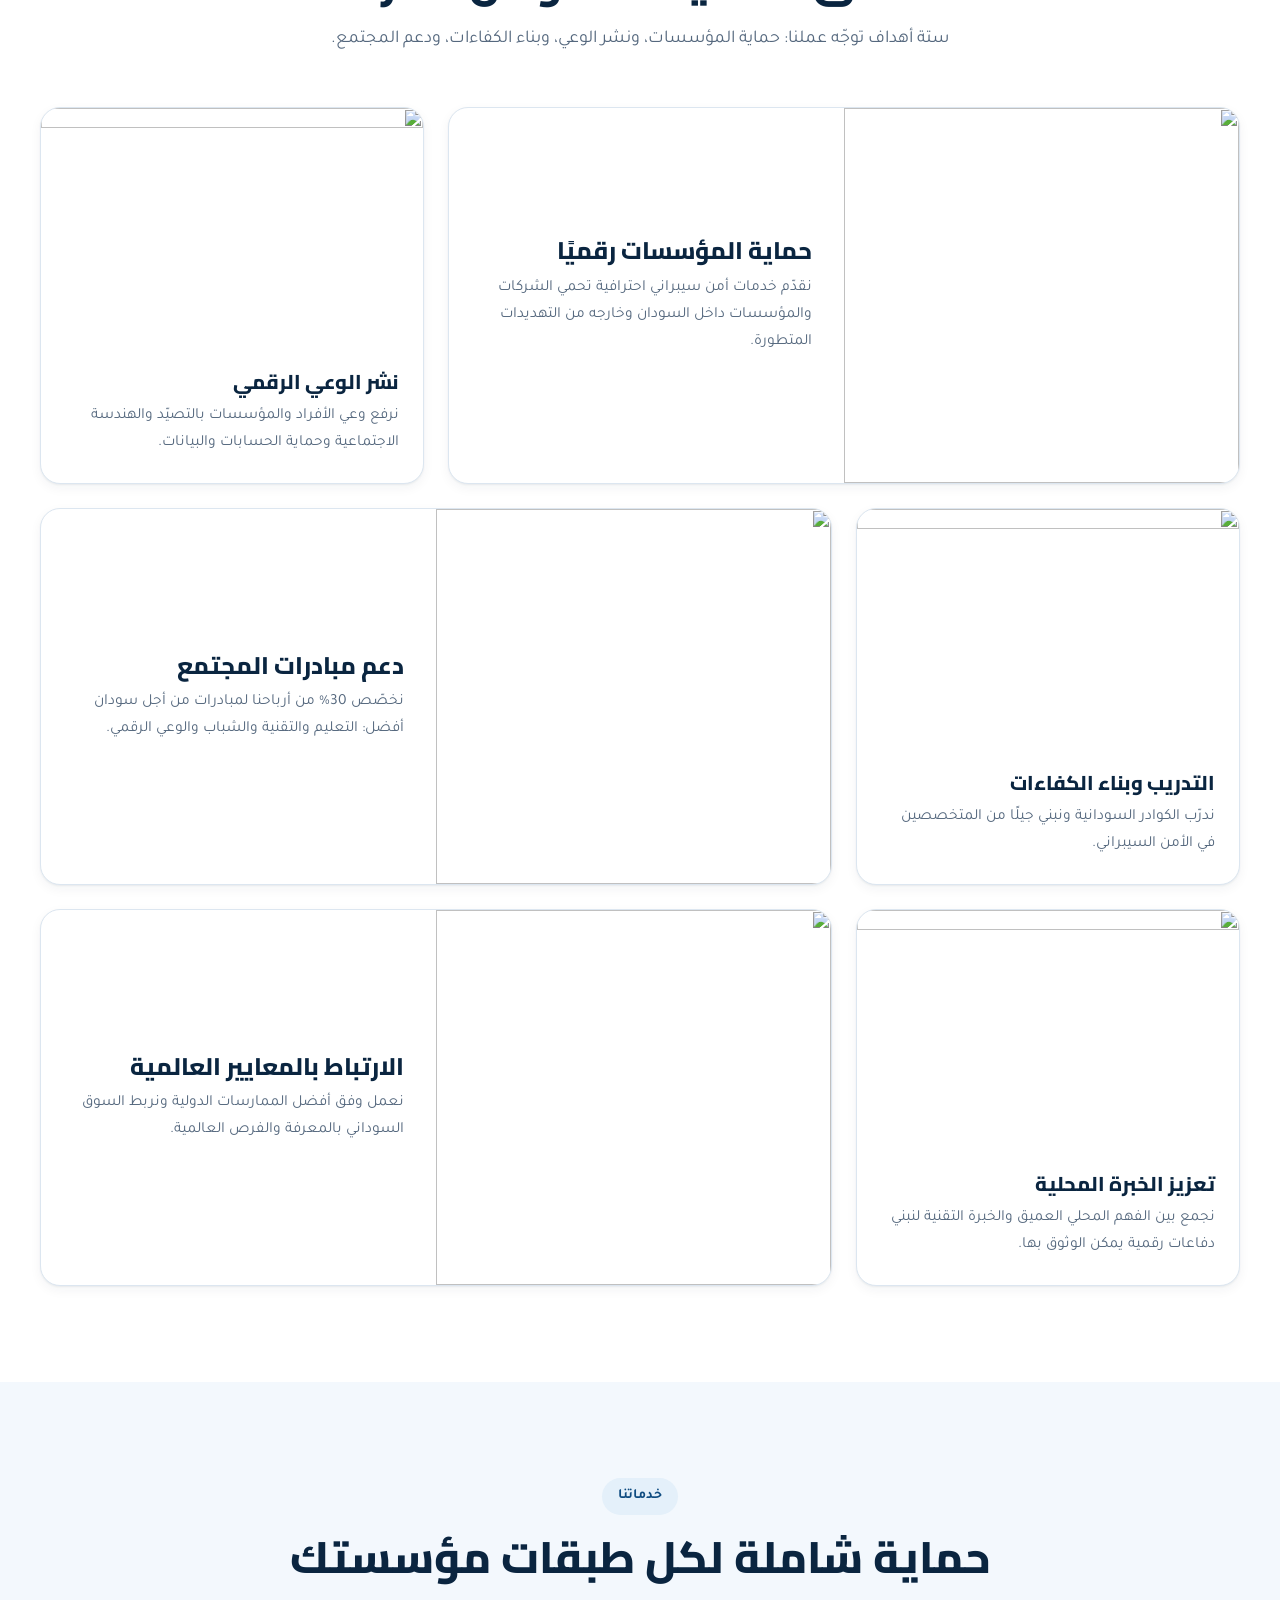
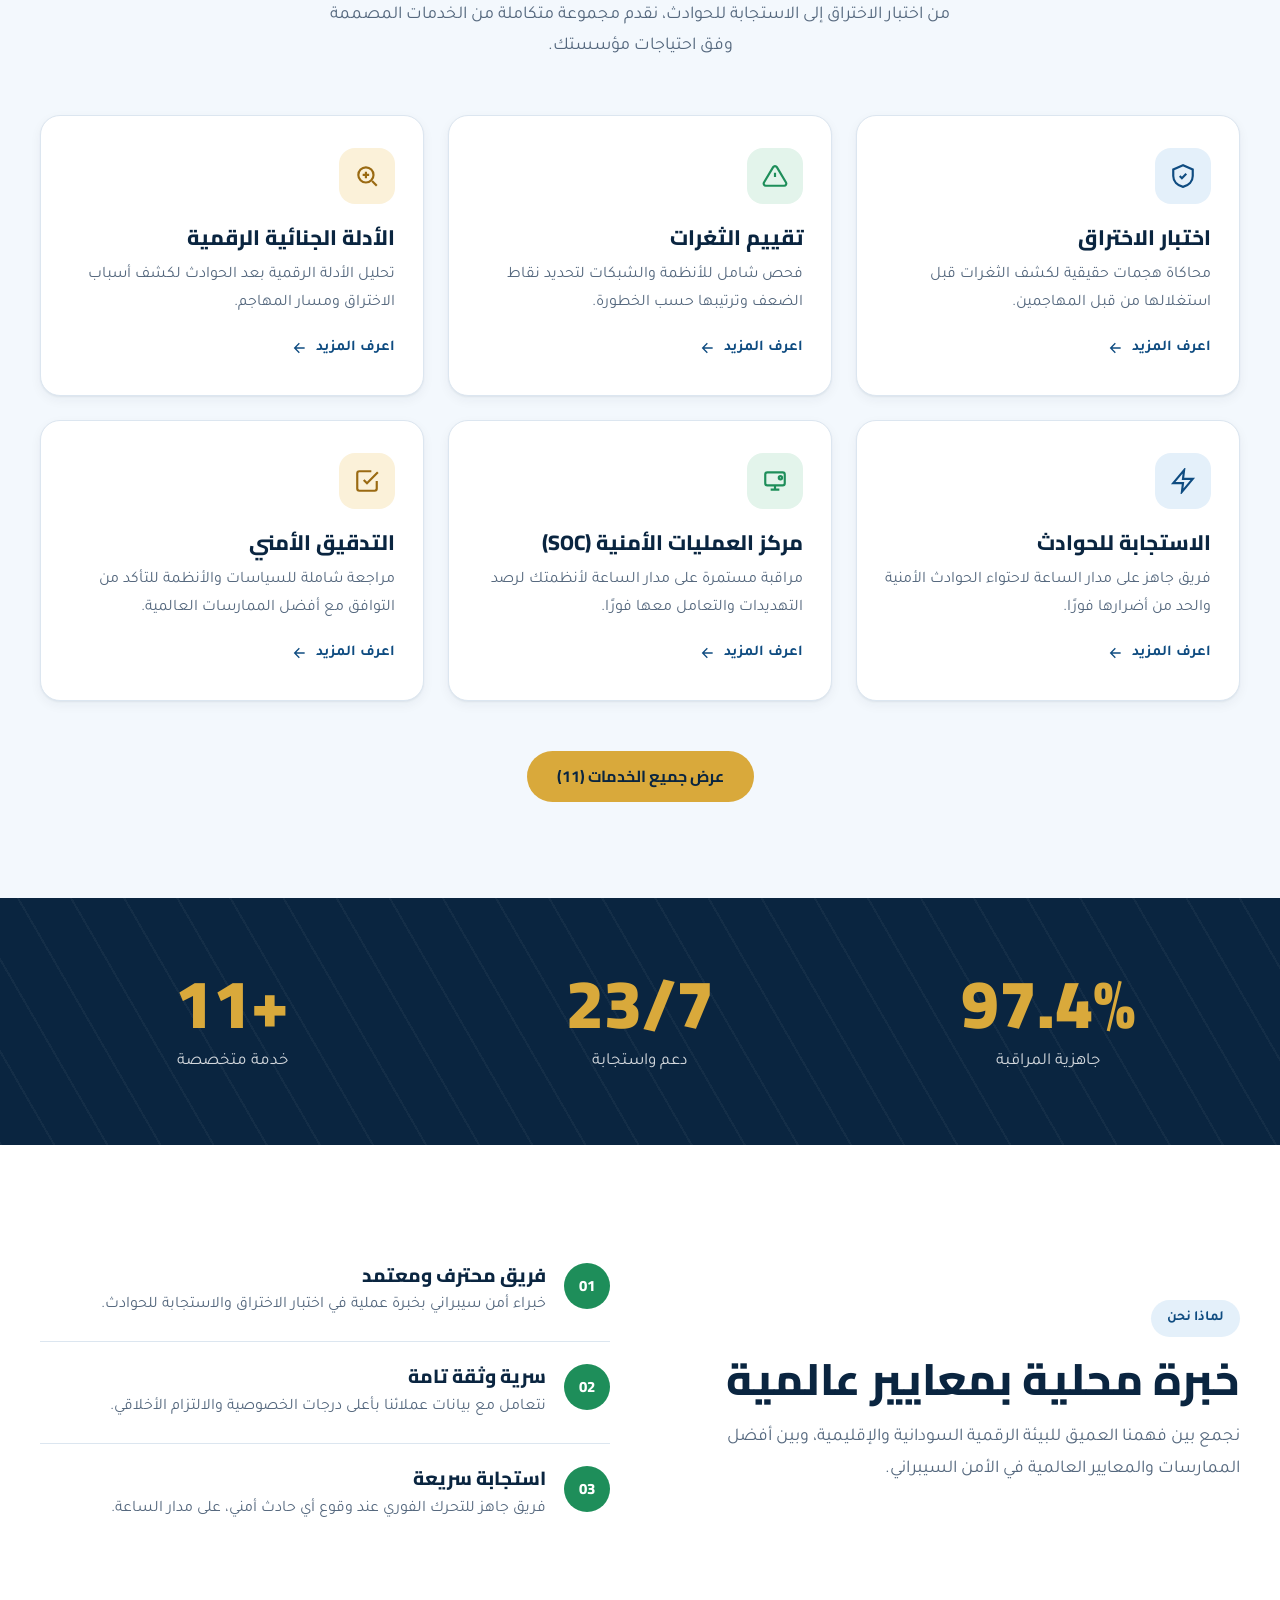
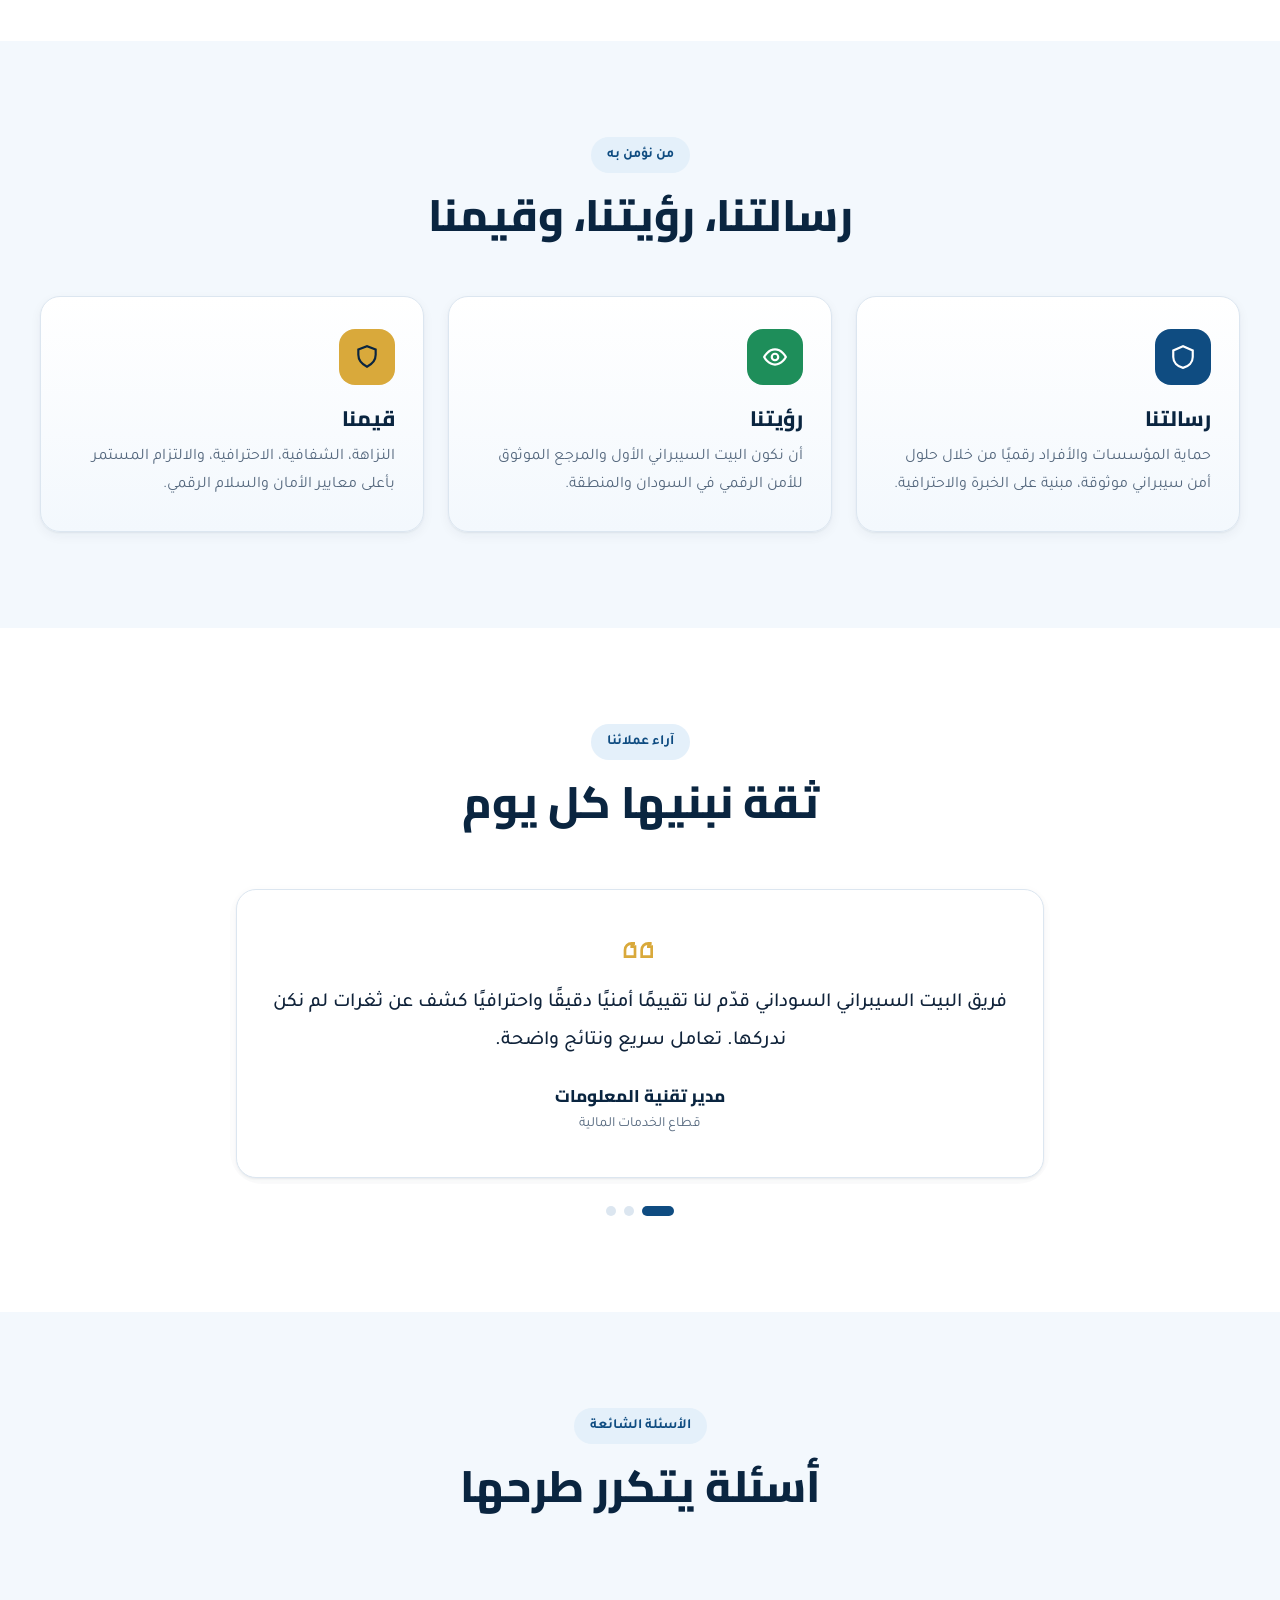
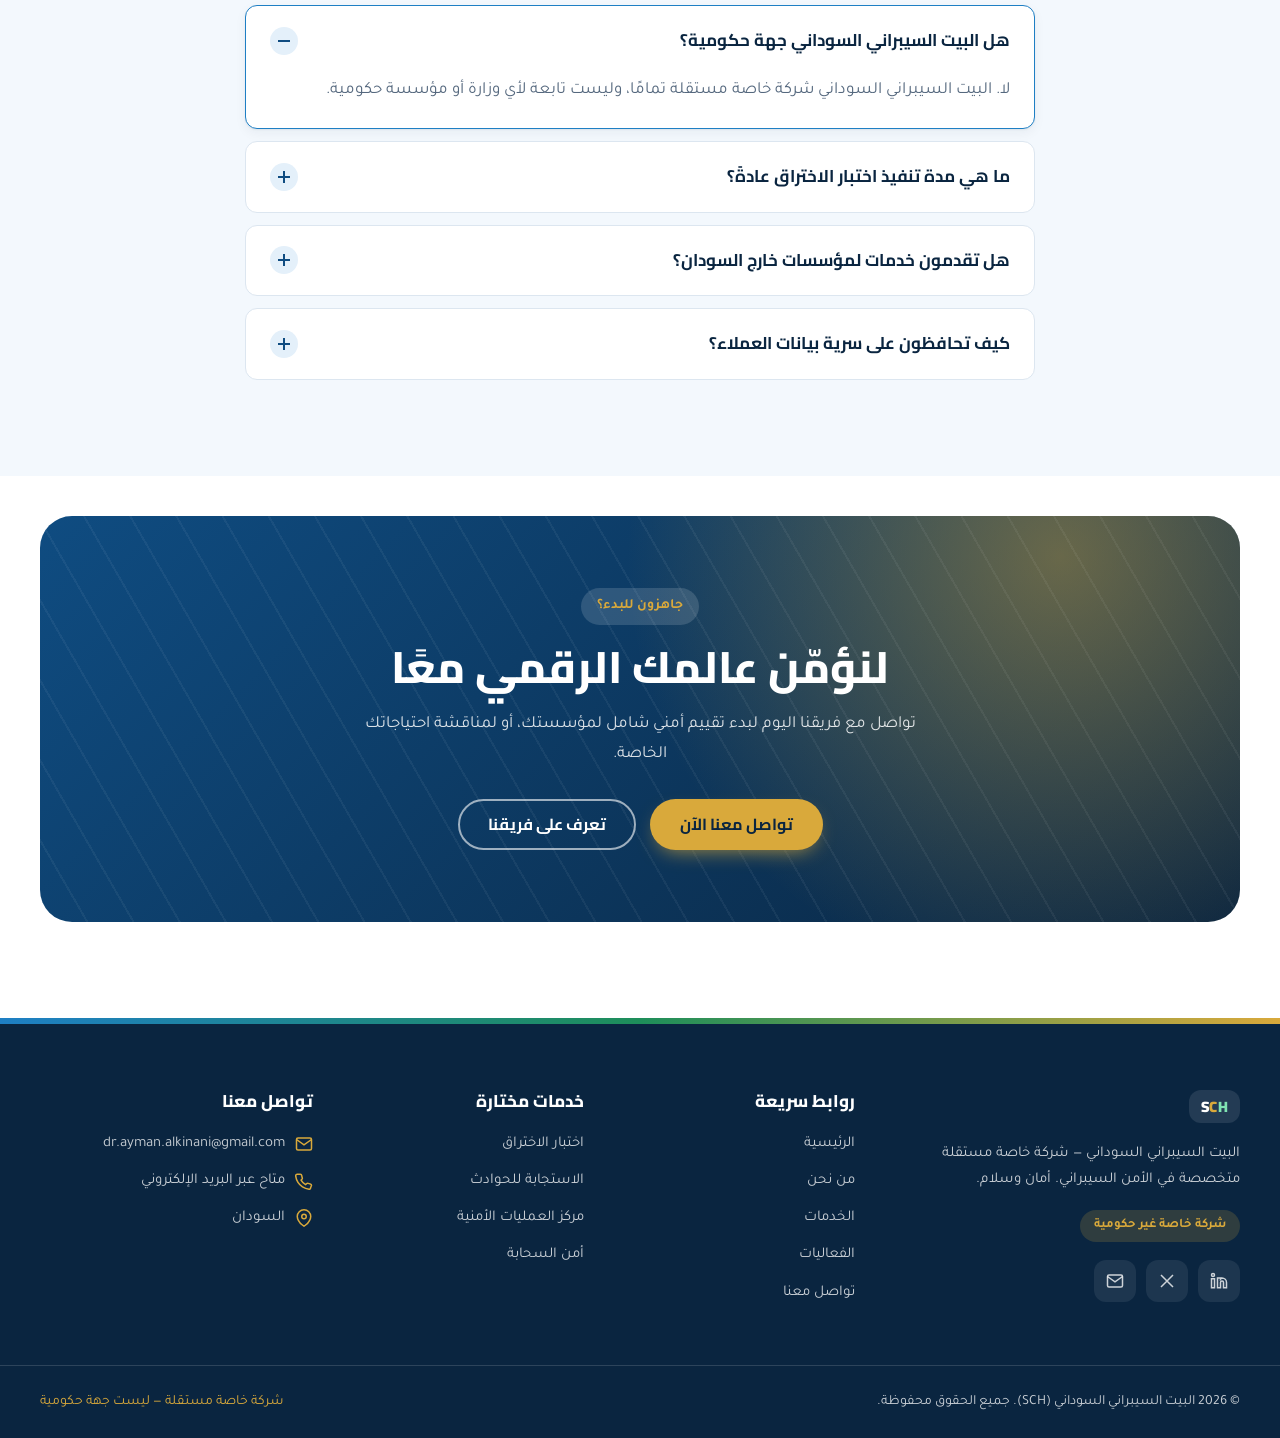
==== commit 2ae2e2a0: "Add files via upload" ====
--- a/index.html
+++ b/index.html
@@ -1,365 +1,416 @@
 <!DOCTYPE html>
-<html lang="ar" dir="rtl">
+<html lang="ar" dir="rtl" data-title-ar="البيت السيبراني السوداني | أمان وسلام" data-title-en="Sudan Cyber House | Security & Peace">
 <head>
-<meta charset="UTF-8">
-<meta name="viewport" content="width=device-width, initial-scale=1.0">
-<title>Sudan Cyber House | البيت السيبراني السوداني</title>
-<meta name="description" content="البيت السيبراني السوداني — تعليم مجاني للأمن السيبراني لكل السودانيين من 10 إلى 70 عامًا. Sudan Cyber House: free cybersecurity education for all Sudanese, aged 10 to 70.">
-<meta property="og:title" content="Sudan Cyber House | البيت السيبراني السوداني">
-<meta property="og:description" content="نبني جيلًا سودانيًا يقود مستقبل الأمن السيبراني.">
-<meta property="og:type" content="website">
-<link rel="stylesheet" href="style.css">
+<meta charset="UTF-8" />
+<meta name="viewport" content="width=device-width, initial-scale=1.0" />
+<title>البيت السيبراني السوداني | أمان وسلام</title>
+<meta name="description" content="البيت السيبراني السوداني (SCH) — شركة خاصة مستقلة متخصصة في الأمن السيبراني: اختبار الاختراق، الاستجابة للحوادث، مركز العمليات الأمنية، وأمن الشبكات والسحابة." />
+<meta name="theme-color" content="#0A2540" />
+<link rel="icon" href="data:image/svg+xml,<svg xmlns=%22http://www.w3.org/2000/svg%22 viewBox=%220 0 24 24%22><text y=%2218%22 font-size=%2218%22 fill=%22%230F4C81%22>🛡</text></svg>" />
+<meta name="color-scheme" content="light" />
+<link rel="preconnect" href="https://fonts.googleapis.com" />
+<link rel="preconnect" href="https://fonts.gstatic.com" crossorigin />
+<link rel="preload" as="image" href="assets/img/hero.svg" />
+<link rel="stylesheet" href="style.css" />
 </head>
-<body data-page="index">
-
-<div class="bg-glow"></div>
-<div class="bg-grid"></div>
-
-<!-- ================= HEADER ================= -->
-<header class="site-header">
-  <div class="header-inner">
-    <a href="index.html" class="brand">
-      <svg class="brand-mark" viewBox="0 0 48 48" fill="none" xmlns="http://www.w3.org/2000/svg">
-        <defs>
-          <linearGradient id="logoGrad" x1="0" y1="0" x2="48" y2="48" gradientUnits="userSpaceOnUse">
-            <stop stop-color="#00D9FF"/><stop offset="1" stop-color="#2E6BFF"/>
-          </linearGradient>
-        </defs>
-        <path d="M24 3 L43 11 V25 C43 35 35 42 24 45 C13 42 5 35 5 25 V11 Z" stroke="url(#logoGrad)" stroke-width="2"/>
-        <path d="M30 16c0-2.2-2.5-4-6-4s-6 1.6-6 3.6c0 5 12 2.6 12 8 0 2-2.5 3.6-6 3.6s-6-1.8-6-4" stroke="url(#logoGrad)" stroke-width="2.4" stroke-linecap="round" fill="none"/>
-        <circle cx="18" cy="15.6" r="1.6" fill="#00D9FF"/>
-        <circle cx="24" cy="27" r="1.6" fill="#00D9FF"/>
-        <circle cx="18" cy="27.2" r="1.6" fill="#2E6BFF"/>
-      </svg>
-      <span class="brand-text">
-        <span class="brand-name-en">Sudan Cyber House</span>
-        <span class="brand-name-ar">البيت السيبراني السوداني</span>
-      </span>
+<body class="hero-page">
+
+<!-- ===== Loading Screen ===== -->
+<div id="loading-screen" aria-hidden="true">
+  <div class="loader-logo"><span class="l-s">S</span><span class="l-c">C</span><span class="l-h">H</span></div>
+  <div class="loader-bar"></div>
+  <div class="loader-text" data-ar="جاري تأمين الاتصال" data-en="Securing connection">جاري تأمين الاتصال</div>
+</div>
+
+<!-- ===== Navbar ===== -->
+<header id="navbar">
+  <div class="container nav-inner">
+    <a href="index.html" class="brand" aria-label="Sudan Cyber House">
+      <span class="brand-logo"><span class="l-s">S</span><span class="l-c">C</span><span class="l-h">H</span></span>
+      <span class="brand-name" data-ar="البيت السيبراني<br>السوداني" data-en="Sudan Cyber<br>House">البيت السيبراني<br>السوداني</span>
     </a>
 
-    <nav class="main-nav">
-      <a href="index.html" data-page="index" data-i18n="nav.home">الرئيسية</a>
-      <a href="about.html" data-page="about" data-i18n="nav.about">من نحن</a>
-      <a href="events.html" data-page="events" data-i18n="nav.events">الفعاليات</a>
-      <a href="invest.html" data-page="invest" data-i18n="nav.invest">الاستثمار</a>
-      <a href="contact.html" data-page="contact" data-i18n="nav.contact">تواصل معنا</a>
+    <nav class="nav-links" id="navLinks">
+      <a href="index.html" data-ar="الرئيسية" data-en="Home">الرئيسية</a>
+      <a href="about.html" data-ar="من نحن" data-en="About">من نحن</a>
+      <a href="services.html" data-ar="الخدمات" data-en="Services">الخدمات</a>
+      <a href="events.html" data-ar="الفعاليات" data-en="Events">الفعاليات</a>
+      <a href="contact.html" data-ar="تواصل معنا" data-en="Contact">تواصل معنا</a>
+      <a href="contact.html" class="btn btn-primary btn-sm" data-ar="اطلب استشارة" data-en="Get a Consultation">اطلب استشارة</a>
     </nav>
 
-    <div class="header-actions">
-      <div class="lang-toggle">
-        <span data-lang="ar" class="is-active">العربية</span><span data-lang="en">English</span>
-      </div>
-      <button class="btn-menu-toggle" aria-label="Menu" aria-expanded="false"><span></span></button>
-    </div>
-  </div>
-
-  <nav class="mobile-nav">
-    <a href="index.html" data-page="index" data-i18n="nav.home">الرئيسية</a>
-    <a href="about.html" data-page="about" data-i18n="nav.about">من نحن</a>
-    <a href="events.html" data-page="events" data-i18n="nav.events">الفعاليات</a>
-    <a href="invest.html" data-page="invest" data-i18n="nav.invest">الاستثمار</a>
-    <a href="contact.html" data-page="contact" data-i18n="nav.contact">تواصل معنا</a>
-  </nav>
+    <div class="nav-actions">
+      <button class="lang-toggle" aria-label="Toggle language">
+        <svg viewBox="0 0 24 24" fill="none" stroke="currentColor" stroke-width="2"><circle cx="12" cy="12" r="10"/><path d="M2 12h20M12 2a15 15 0 0 1 0 20 15 15 0 0 1 0-20z"/></svg>
+        <span class="lang-label">EN</span>
+      </button>
+      <button class="nav-burger" id="navBurger" aria-label="Menu"><span></span><span></span><span></span></button>
+    </div>
+  </div>
 </header>
 
 <main>
 
-  <!-- ================= HERO ================= -->
-  <section class="hero">
-    <div class="container hero-grid">
-      <div class="hero-content">
-        <div class="hero-kicker" data-i18n="hero.kicker">الأمن السيبراني · السودان · المستقبل</div>
-        <h1 class="hero-title">
-          <span class="accent" data-i18n="hero.title.ar">البيت السيبراني السوداني</span>
-          <span class="line-en" data-i18n="hero.title.en">Sudan Cyber House</span>
-        </h1>
-        <p class="hero-tagline" data-i18n="hero.tagline">نبني جيلًا سودانيًا يقود مستقبل الأمن السيبراني.</p>
-        <p class="hero-sub" data-i18n="hero.sub">تعليم مجاني، مهارات حقيقية، وفرص عالمية للسودانيين من 10 إلى 70 عامًا.</p>
-
-        <div class="hero-actions">
-          <a href="#roadmap" class="btn btn-primary" data-i18n="hero.cta1">ابدأ رحلة التعلم</a>
-          <a href="about.html" class="btn btn-outline" data-i18n="hero.cta2">اكتشف المشروع</a>
-        </div>
-
-        <div class="hero-meta">
-          <div class="hero-meta-item">
-            <div class="hero-meta-num" data-i18n="hero.meta1num">10–70</div>
-            <div class="hero-meta-label" data-i18n="hero.meta1label">سنوات العمر المستهدف</div>
-          </div>
-          <div class="hero-meta-item">
-            <div class="hero-meta-num" data-i18n="hero.meta2num">100%</div>
-            <div class="hero-meta-label" data-i18n="hero.meta2label">تعليم مجاني</div>
-          </div>
-          <div class="hero-meta-item">
-            <div class="hero-meta-num" data-i18n="hero.meta3num">Online</div>
-            <div class="hero-meta-label" data-i18n="hero.meta3label">المرحلة الحالية</div>
-          </div>
-        </div>
-      </div>
-
-      <div class="hero-visual" aria-hidden="true">
-        <svg viewBox="0 0 400 400" xmlns="http://www.w3.org/2000/svg">
-          <defs>
-            <radialGradient id="heroGlow" cx="50%" cy="50%" r="50%">
-              <stop offset="0%" stop-color="#2E6BFF" stop-opacity="0.35"/>
-              <stop offset="100%" stop-color="#2E6BFF" stop-opacity="0"/>
-            </radialGradient>
-          </defs>
-          <circle cx="200" cy="200" r="180" fill="url(#heroGlow)"/>
-          <g class="orbit-ring" stroke="#1B3E8F" stroke-width="1" fill="none" opacity="0.6">
-            <circle cx="200" cy="200" r="150"/>
-          </g>
-          <g class="orbit-ring" stroke="#1B3E8F" stroke-width="1" fill="none" opacity="0.4" style="animation-direction:reverse; animation-duration:80s;">
-            <circle cx="200" cy="200" r="115"/>
-          </g>
-
-          <!-- constellation links -->
-          <g stroke="#2E6BFF" stroke-width="1.4" opacity="0.55">
-            <line class="link-draw" x1="200" y1="90" x2="140" y2="150"/>
-            <line class="link-draw" x1="200" y1="90" x2="260" y2="150"/>
-            <line class="link-draw" x1="140" y1="150" x2="130" y2="230"/>
-            <line class="link-draw" x1="260" y1="150" x2="270" y2="230"/>
-            <line class="link-draw" x1="140" y1="150" x2="260" y2="150"/>
-            <line class="link-draw" x1="130" y1="230" x2="200" y2="290"/>
-            <line class="link-draw" x1="270" y1="230" x2="200" y2="290"/>
-            <line class="link-draw" x1="130" y1="230" x2="270" y2="230"/>
-          </g>
-
-          <!-- nodes: sand accent = Sudan node, cyan = network -->
-          <circle class="node-pulse" cx="200" cy="90" r="4" fill="#E0A868"/>
-          <circle class="node-pulse d2" cx="140" cy="150" r="3.6" fill="#00D9FF"/>
-          <circle class="node-pulse d3" cx="260" cy="150" r="3.6" fill="#00D9FF"/>
-          <circle class="node-pulse d4" cx="130" cy="230" r="3.6" fill="#00D9FF"/>
-          <circle class="node-pulse" cx="270" cy="230" r="3.6" fill="#00D9FF"/>
-          <circle class="node-pulse d2" cx="200" cy="290" r="4.2" fill="#12E3A0"/>
-
-          <!-- shield outline echo -->
-          <path d="M200 60 L300 95 V195 C300 250 255 285 200 305 C145 285 100 250 100 195 V95 Z"
-                fill="none" stroke="#2E6BFF" stroke-width="1" opacity="0.28"/>
-        </svg>
-      </div>
-    </div>
-  </section>
-
-  <!-- ================= VISION & MISSION ================= -->
-  <section class="section-tight">
-    <div class="container">
-      <div class="split-cards reveal reveal-stagger">
-        <div class="info-card" style="--i:0">
-          <div class="icon-wrap">
-            <svg width="22" height="22" viewBox="0 0 24 24" fill="none" stroke="#00D9FF" stroke-width="1.8"><path d="M2 12s3.5-7 10-7 10 7 10 7-3.5 7-10 7-10-7-10-7Z"/><circle cx="12" cy="12" r="3"/></svg>
-          </div>
-          <h3 data-i18n="vision.title">رؤيتنا</h3>
-          <p data-i18n="vision.text">نؤمن أن السودان يمتلك عقولًا قادرة على المنافسة عالميًا في الأمن السيبراني...</p>
-        </div>
-        <div class="info-card" style="--i:1">
-          <div class="icon-wrap">
-            <svg width="22" height="22" viewBox="0 0 24 24" fill="none" stroke="#00D9FF" stroke-width="1.8"><path d="M12 2 3 6v6c0 5 4 8.5 9 10 5-1.5 9-5 9-10V6l-9-4Z"/></svg>
-          </div>
-          <h3 data-i18n="mission.title">رسالتنا</h3>
-          <p data-i18n="mission.text">إتاحة التعليم والتدريب العملي في الأمن السيبراني لكل سوداني...</p>
-        </div>
-      </div>
-    </div>
-  </section>
-
-  <!-- ================= AUDIENCE / AGES ================= -->
-  <section>
-    <div class="container">
+<!-- ===== Hero ===== -->
+<section class="hero">
+  <div class="container hero-inner">
+    <div class="reveal in-view">
+      <span class="eyebrow" data-ar="شركة سودانية مستقلة للأمن السيبراني" data-en="Independent Sudanese Cybersecurity Firm">شركة سودانية مستقلة للأمن السيبراني</span>
+      <h1 class="hero-title">
+        <span data-ar="نحمي عالمك الرقمي" data-en="We Guard Your Digital World">نحمي عالمك الرقمي</span><br>
+        <span class="text-gradient" data-ar="بأمان وسلام" data-en="With Security & Peace">بأمان وسلام</span>
+      </h1>
+      <p class="hero-desc" data-ar="البيت السيبراني السوداني هو بيت خبرة متخصص في اختبار الاختراق، الاستجابة للحوادث، والمراقبة الأمنية المستمرة — نحمي مؤسستك بمعايير عالمية وفريق سوداني محترف." data-en="Sudan Cyber House is a house of expertise specialized in penetration testing, incident response, and continuous security monitoring — protecting your organization to global standards with a professional Sudanese team.">
+        البيت السيبراني السوداني هو بيت خبرة متخصص في اختبار الاختراق، الاستجابة للحوادث، والمراقبة الأمنية المستمرة — نحمي مؤسستك بمعايير عالمية وفريق سوداني محترف.
+      </p>
+      <div class="hero-actions">
+        <a href="contact.html" class="btn btn-primary" data-ar="احجز تقييمًا أمنيًا" data-en="Book a Security Assessment">احجز تقييمًا أمنيًا</a>
+        <a href="services.html" class="btn btn-outline" data-ar="استعرض خدماتنا" data-en="Explore Our Services">استعرض خدماتنا</a>
+      </div>
+      <div class="hero-mini-stats">
+        <div class="mini"><span class="num">99.9%</span><span class="lbl" data-ar="جاهزية المراقبة" data-en="Monitoring Uptime">جاهزية المراقبة</span></div>
+        <div class="mini"><span class="num">24/7</span><span class="lbl" data-ar="استجابة للحوادث" data-en="Incident Response">استجابة للحوادث</span></div>
+        <div class="mini"><span class="num">11+</span><span class="lbl" data-ar="خدمة متخصصة" data-en="Specialized Services">خدمة متخصصة</span></div>
+      </div>
+    </div>
+    <div class="hero-photo reveal in-view">
+      <img src="assets/img/hero.svg" width="900" height="760" alt="أهرامات مروي ونهر النيل ودرع حماية رقمية" fetchpriority="high" decoding="async">
+      <div class="hero-chip c1"><i><svg viewBox="0 0 24 24" fill="none" stroke="currentColor" stroke-width="2.4" stroke-linecap="round" stroke-linejoin="round"><path d="M5 12l5 5L20 7"/></svg></i><span data-ar="مراقبة أمنية على مدار الساعة" data-en="Round-the-clock monitoring">مراقبة أمنية على مدار الساعة</span></div>
+      <div class="hero-chip c2"><i><svg viewBox="0 0 24 24" fill="none" stroke="currentColor" stroke-width="2.4" stroke-linecap="round" stroke-linejoin="round"><circle cx="12" cy="12" r="9"/><path d="M3 12h18M12 3a14 14 0 0 1 0 18 14 14 0 0 1 0-18z"/></svg></i><span data-ar="خبرة سودانية بمعايير عالمية" data-en="Sudanese expertise, global standards">خبرة سودانية بمعايير عالمية</span></div>
+    </div>
+  </div>
+</section>
+
+<!-- ===== About Preview ===== -->
+<section class="section">
+  <div class="container split">
+    <div class="reveal">
+      <span class="eyebrow" data-ar="من نحن" data-en="Who We Are">من نحن</span>
+      <h2 class="section-title" data-ar="بيت سوداني خبير، بمعايير عالمية" data-en="A Sudanese House of Expertise, Global Standards">بيت سوداني خبير، بمعايير عالمية</h2>
+      <p class="section-desc" data-ar="البيت السيبراني السوداني (SCH) شركة خاصة مستقلة، غير حكومية وغير تابعة لأي وزارة أو مؤسسة رسمية، تأسست لتقديم خدمات أمن سيبراني احترافية للمؤسسات والشركات داخل السودان وخارجه. نجمع بين الخبرة التقنية العميقة والفهم المحلي لنبني دفاعات رقمية موثوقة." data-en="Sudan Cyber House (SCH) is an independent private company — not a government entity and not affiliated with any ministry or official institution — founded to deliver professional cybersecurity services to organizations and businesses inside Sudan and beyond. We combine deep technical expertise with local understanding to build trustworthy digital defenses.">
+        البيت السيبراني السوداني (SCH) شركة خاصة مستقلة، غير حكومية وغير تابعة لأي وزارة أو مؤسسة رسمية، تأسست لتقديم خدمات أمن سيبراني احترافية للمؤسسات والشركات داخل السودان وخارجه. نجمع بين الخبرة التقنية العميقة والفهم المحلي لنبني دفاعات رقمية موثوقة.
+      </p>
+      <a href="about.html" class="btn btn-outline" style="margin-top:26px;" data-ar="اقرأ المزيد عن الشركة" data-en="Read More About Us">اقرأ المزيد عن الشركة</a>
+    </div>
+    <div class="split-media reveal"><img src="assets/img/g-local.svg" width="480" height="300" alt="" loading="lazy" decoding="async"></div>
+  </div>
+</section>
+
+<!-- ===== Our Goals ===== -->
+<section class="section" id="goals">
+  <div class="container">
+    <div class="section-head center reveal">
+      <span class="eyebrow" data-ar="أهدافنا" data-en="Our Goals">أهدافنا</span>
+      <h2 class="section-title" data-ar="ما نسعى لتحقيقه لسودان أكثر أمانًا" data-en="What We Work Toward for a Safer Sudan">ما نسعى لتحقيقه لسودان أكثر أمانًا</h2>
+      <p class="section-desc" data-ar="ستة أهداف توجّه عملنا: حماية المؤسسات، ونشر الوعي، وبناء الكفاءات، ودعم المجتمع." data-en="Six goals guide our work: protecting organizations, spreading awareness, building skills, and supporting the community.">ستة أهداف توجّه عملنا: حماية المؤسسات، ونشر الوعي، وبناء الكفاءات، ودعم المجتمع.</p>
+    </div>
+    <div class="goals-grid snap-x">
+      <article class="goal-card reveal"><img src="assets/img/g-protect.svg" width="480" height="300" alt="" loading="lazy" decoding="async"><div class="goal-body"><h3 data-ar="حماية المؤسسات رقميًا" data-en="Protecting Organizations">حماية المؤسسات رقميًا</h3><p data-ar="نقدّم خدمات أمن سيبراني احترافية تحمي الشركات والمؤسسات داخل السودان وخارجه من التهديدات المتطورة." data-en="We deliver professional cybersecurity services that protect businesses and institutions in Sudan and beyond from evolving threats.">نقدّم خدمات أمن سيبراني احترافية تحمي الشركات والمؤسسات داخل السودان وخارجه من التهديدات المتطورة.</p></div></article>
+      <article class="goal-card reveal"><img src="assets/img/g-awareness.svg" width="480" height="300" alt="" loading="lazy" decoding="async"><div class="goal-body"><h3 data-ar="نشر الوعي الرقمي" data-en="Spreading Digital Awareness">نشر الوعي الرقمي</h3><p data-ar="نرفع وعي الأفراد والمؤسسات بالتصيّد والهندسة الاجتماعية وحماية الحسابات والبيانات." data-en="We raise awareness of phishing, social engineering, and account and data protection.">نرفع وعي الأفراد والمؤسسات بالتصيّد والهندسة الاجتماعية وحماية الحسابات والبيانات.</p></div></article>
+      <article class="goal-card reveal"><img src="assets/img/g-train.svg" width="480" height="300" alt="" loading="lazy" decoding="async"><div class="goal-body"><h3 data-ar="التدريب وبناء الكفاءات" data-en="Training & Skills">التدريب وبناء الكفاءات</h3><p data-ar="ندرّب الكوادر السودانية ونبني جيلًا من المتخصصين في الأمن السيبراني." data-en="We train Sudanese talent and help build a new generation of cybersecurity specialists.">ندرّب الكوادر السودانية ونبني جيلًا من المتخصصين في الأمن السيبراني.</p></div></article>
+      <article class="goal-card reveal"><img src="assets/img/g-initiative.svg" width="480" height="300" alt="" loading="lazy" decoding="async"><div class="goal-body"><h3 data-ar="دعم مبادرات المجتمع" data-en="Supporting Community Initiatives">دعم مبادرات المجتمع</h3><p data-ar="نخصّص 30% من أرباحنا لمبادرات من أجل سودان أفضل: التعليم والتقنية والشباب والوعي الرقمي." data-en="We dedicate 30% of our profits to initiatives for a better Sudan: education, technology, youth, and digital awareness.">نخصّص 30% من أرباحنا لمبادرات من أجل سودان أفضل: التعليم والتقنية والشباب والوعي الرقمي.</p></div></article>
+      <article class="goal-card reveal"><img src="assets/img/g-local.svg" width="480" height="300" alt="" loading="lazy" decoding="async"><div class="goal-body"><h3 data-ar="تعزيز الخبرة المحلية" data-en="Strengthening Local Expertise">تعزيز الخبرة المحلية</h3><p data-ar="نجمع بين الفهم المحلي العميق والخبرة التقنية لنبني دفاعات رقمية يمكن الوثوق بها." data-en="We combine deep local understanding with technical expertise to build digital defenses you can trust.">نجمع بين الفهم المحلي العميق والخبرة التقنية لنبني دفاعات رقمية يمكن الوثوق بها.</p></div></article>
+      <article class="goal-card reveal"><img src="assets/img/g-global.svg" width="480" height="300" alt="" loading="lazy" decoding="async"><div class="goal-body"><h3 data-ar="الارتباط بالمعايير العالمية" data-en="Linking to Global Standards">الارتباط بالمعايير العالمية</h3><p data-ar="نعمل وفق أفضل الممارسات الدولية ونربط السوق السوداني بالمعرفة والفرص العالمية." data-en="We follow international best practices and connect Sudan's market to global knowledge and opportunities.">نعمل وفق أفضل الممارسات الدولية ونربط السوق السوداني بالمعرفة والفرص العالمية.</p></div></article>
+    </div>
+  </div>
+</section>
+
+
+<!-- ===== Services ===== -->
+<section class="section sec-soft" id="services">
+  <div class="container">
+    <div class="section-head center reveal">
+      <span class="eyebrow" data-ar="خدماتنا" data-en="Our Services">خدماتنا</span>
+      <h2 class="section-title" data-ar="حماية شاملة لكل طبقات مؤسستك" data-en="Full-Spectrum Protection for Every Layer">حماية شاملة لكل طبقات مؤسستك</h2>
+      <p class="section-desc" data-ar="من اختبار الاختراق إلى الاستجابة للحوادث، نقدم مجموعة متكاملة من الخدمات المصممة وفق احتياجات مؤسستك." data-en="From penetration testing to incident response, we deliver an integrated suite of services tailored to your organization's needs.">من اختبار الاختراق إلى الاستجابة للحوادث، نقدم مجموعة متكاملة من الخدمات المصممة وفق احتياجات مؤسستك.</p>
+    </div>
+
+    <div class="grid grid-3 snap-x">
+
+      <div class="card reveal">
+        <div class="card-icon"><svg viewBox="0 0 24 24" fill="none" stroke="currentColor" stroke-width="2"><path d="M12 2 3 6v6c0 5 3.8 8.7 9 10 5.2-1.3 9-5 9-10V6z"/><path d="M9 12l2 2 4-4"/></svg></div>
+        <h3 data-ar="اختبار الاختراق" data-en="Penetration Testing">اختبار الاختراق</h3>
+        <p data-ar="محاكاة هجمات حقيقية لكشف الثغرات قبل استغلالها من قبل المهاجمين." data-en="Simulated real-world attacks to uncover vulnerabilities before attackers exploit them.">محاكاة هجمات حقيقية لكشف الثغرات قبل استغلالها من قبل المهاجمين.</p>
+        <a href="services.html" class="card-link"><span data-ar="اعرف المزيد" data-en="Learn more">اعرف المزيد</span><svg viewBox="0 0 24 24" fill="none" stroke="currentColor" stroke-width="2"><path d="M5 12h14M13 5l7 7-7 7"/></svg></a>
+      </div>
+
+      <div class="card reveal">
+        <div class="card-icon"><svg viewBox="0 0 24 24" fill="none" stroke="currentColor" stroke-width="2"><path d="M10.29 3.86 1.82 18a2 2 0 0 0 1.71 3h16.94a2 2 0 0 0 1.71-3L13.71 3.86a2 2 0 0 0-3.42 0z"/><path d="M12 9v4M12 17h.01"/></svg></div>
+        <h3 data-ar="تقييم الثغرات" data-en="Vulnerability Assessment">تقييم الثغرات</h3>
+        <p data-ar="فحص شامل للأنظمة والشبكات لتحديد نقاط الضعف وترتيبها حسب الخطورة." data-en="Comprehensive scanning of systems and networks to identify and prioritize weaknesses.">فحص شامل للأنظمة والشبكات لتحديد نقاط الضعف وترتيبها حسب الخطورة.</p>
+        <a href="services.html" class="card-link"><span data-ar="اعرف المزيد" data-en="Learn more">اعرف المزيد</span><svg viewBox="0 0 24 24" fill="none" stroke="currentColor" stroke-width="2"><path d="M5 12h14M13 5l7 7-7 7"/></svg></a>
+      </div>
+
+      <div class="card reveal">
+        <div class="card-icon"><svg viewBox="0 0 24 24" fill="none" stroke="currentColor" stroke-width="2"><circle cx="11" cy="11" r="7"/><path d="M21 21l-4.3-4.3"/><path d="M11 8v6M8 11h6"/></svg></div>
+        <h3 data-ar="الأدلة الجنائية الرقمية" data-en="Digital Forensics">الأدلة الجنائية الرقمية</h3>
+        <p data-ar="تحليل الأدلة الرقمية بعد الحوادث لكشف أسباب الاختراق ومسار المهاجم." data-en="Post-incident digital evidence analysis to uncover breach causes and attacker footprints.">تحليل الأدلة الرقمية بعد الحوادث لكشف أسباب الاختراق ومسار المهاجم.</p>
+        <a href="services.html" class="card-link"><span data-ar="اعرف المزيد" data-en="Learn more">اعرف المزيد</span><svg viewBox="0 0 24 24" fill="none" stroke="currentColor" stroke-width="2"><path d="M5 12h14M13 5l7 7-7 7"/></svg></a>
+      </div>
+
+      <div class="card reveal">
+        <div class="card-icon"><svg viewBox="0 0 24 24" fill="none" stroke="currentColor" stroke-width="2"><path d="M13 2 3 14h9l-1 8 10-12h-9z"/></svg></div>
+        <h3 data-ar="الاستجابة للحوادث" data-en="Incident Response">الاستجابة للحوادث</h3>
+        <p data-ar="فريق جاهز على مدار الساعة لاحتواء الحوادث الأمنية والحد من أضرارها فورًا." data-en="A 24/7-ready team to contain security incidents and minimize damage immediately.">فريق جاهز على مدار الساعة لاحتواء الحوادث الأمنية والحد من أضرارها فورًا.</p>
+        <a href="services.html" class="card-link"><span data-ar="اعرف المزيد" data-en="Learn more">اعرف المزيد</span><svg viewBox="0 0 24 24" fill="none" stroke="currentColor" stroke-width="2"><path d="M5 12h14M13 5l7 7-7 7"/></svg></a>
+      </div>
+
+      <div class="card reveal">
+        <div class="card-icon"><svg viewBox="0 0 24 24" fill="none" stroke="currentColor" stroke-width="2"><rect x="3" y="4" width="18" height="12" rx="2"/><path d="M8 20h8M12 16v4"/><circle cx="17" cy="9" r="1.5"/></svg></div>
+        <h3 data-ar="مركز العمليات الأمنية (SOC)" data-en="Security Operations Center (SOC)">مركز العمليات الأمنية (SOC)</h3>
+        <p data-ar="مراقبة مستمرة على مدار الساعة لأنظمتك لرصد التهديدات والتعامل معها فورًا." data-en="Round-the-clock monitoring of your systems to detect and act on threats instantly.">مراقبة مستمرة على مدار الساعة لأنظمتك لرصد التهديدات والتعامل معها فورًا.</p>
+        <a href="services.html" class="card-link"><span data-ar="اعرف المزيد" data-en="Learn more">اعرف المزيد</span><svg viewBox="0 0 24 24" fill="none" stroke="currentColor" stroke-width="2"><path d="M5 12h14M13 5l7 7-7 7"/></svg></a>
+      </div>
+
+      <div class="card reveal">
+        <div class="card-icon"><svg viewBox="0 0 24 24" fill="none" stroke="currentColor" stroke-width="2"><path d="M9 11l3 3L22 4"/><path d="M21 12v7a2 2 0 0 1-2 2H5a2 2 0 0 1-2-2V5a2 2 0 0 1 2-2h11"/></svg></div>
+        <h3 data-ar="التدقيق الأمني" data-en="Security Auditing">التدقيق الأمني</h3>
+        <p data-ar="مراجعة شاملة للسياسات والأنظمة للتأكد من التوافق مع أفضل الممارسات العالمية." data-en="A full review of policies and systems to ensure alignment with global best practices.">مراجعة شاملة للسياسات والأنظمة للتأكد من التوافق مع أفضل الممارسات العالمية.</p>
+        <a href="services.html" class="card-link"><span data-ar="اعرف المزيد" data-en="Learn more">اعرف المزيد</span><svg viewBox="0 0 24 24" fill="none" stroke="currentColor" stroke-width="2"><path d="M5 12h14M13 5l7 7-7 7"/></svg></a>
+      </div>
+
+    </div>
+
+    <div style="text-align:center; margin-top:50px;" class="reveal">
+      <a href="services.html" class="btn btn-gold" data-ar="عرض جميع الخدمات (11)" data-en="View All 11 Services">عرض جميع الخدمات (11)</a>
+    </div>
+  </div>
+</section>
+
+<!-- ===== Statistics ===== -->
+<section class="section-sm stats-section">
+  <div class="container">
+    <div class="grid grid-4">
+      <div class="stat-item reveal">
+        <div class="stat-num"><span data-counter="99.9" data-decimals="1">0</span>%</div>
+        <div class="stat-label" data-ar="جاهزية المراقبة" data-en="Monitoring Uptime">جاهزية المراقبة</div>
+      </div>
+      <div class="stat-item reveal">
+        <div class="stat-num"><span data-counter="24" data-decimals="0">0</span>/7</div>
+        <div class="stat-label" data-ar="دعم واستجابة" data-en="Support & Response">دعم واستجابة</div>
+      </div>
+      <div class="stat-item reveal">
+        <div class="stat-num"><span data-counter="11" data-decimals="0">0</span>+</div>
+        <div class="stat-label" data-ar="خدمة متخصصة" data-en="Specialized Services">خدمة متخصصة</div>
+      </div>
+    </div>
+  </div>
+</section>
+
+<!-- ===== Why Choose Us ===== -->
+<section class="section">
+  <div class="container">
+    <div class="grid" style="grid-template-columns: 1fr 1fr; gap:60px; align-items:center;">
+      <div class="reveal">
+        <span class="eyebrow" data-ar="لماذا نحن" data-en="Why Choose Us">لماذا نحن</span>
+        <h2 class="section-title" data-ar="خبرة محلية بمعايير عالمية" data-en="Local Expertise, Global Standards">خبرة محلية بمعايير عالمية</h2>
+        <p class="section-desc" data-ar="نجمع بين فهمنا العميق للبيئة الرقمية السودانية والإقليمية، وبين أفضل الممارسات والمعايير العالمية في الأمن السيبراني." data-en="We combine deep understanding of the Sudanese and regional digital landscape with the best global cybersecurity practices and standards.">نجمع بين فهمنا العميق للبيئة الرقمية السودانية والإقليمية، وبين أفضل الممارسات والمعايير العالمية في الأمن السيبراني.</p>
+      </div>
+      <div class="reveal">
+        <div class="why-item">
+          <span class="why-num">01</span>
+          <div class="why-body">
+            <h4 data-ar="فريق محترف ومعتمد" data-en="Certified Professional Team">فريق محترف ومعتمد</h4>
+            <p data-ar="خبراء أمن سيبراني بخبرة عملية في اختبار الاختراق والاستجابة للحوادث." data-en="Cybersecurity experts with hands-on experience in penetration testing and incident response.">خبراء أمن سيبراني بخبرة عملية في اختبار الاختراق والاستجابة للحوادث.</p>
+          </div>
+        </div>
+        <div class="why-item">
+          <span class="why-num">02</span>
+          <div class="why-body">
+            <h4 data-ar="سرية وثقة تامة" data-en="Confidentiality & Trust">سرية وثقة تامة</h4>
+            <p data-ar="نتعامل مع بيانات عملائنا بأعلى درجات الخصوصية والالتزام الأخلاقي." data-en="We handle client data with the highest levels of privacy and ethical commitment.">نتعامل مع بيانات عملائنا بأعلى درجات الخصوصية والالتزام الأخلاقي.</p>
+          </div>
+        </div>
+        <div class="why-item">
+          <span class="why-num">03</span>
+          <div class="why-body">
+            <h4 data-ar="استجابة سريعة" data-en="Rapid Response">استجابة سريعة</h4>
+            <p data-ar="فريق جاهز للتحرك الفوري عند وقوع أي حادث أمني، على مدار الساعة." data-en="A team ready to act immediately on any security incident, around the clock.">فريق جاهز للتحرك الفوري عند وقوع أي حادث أمني، على مدار الساعة.</p>
+          </div>
+        </div>
+      </div>
+    </div>
+  </div>
+</section>
+
+<!-- ===== Mission / Vision / Values ===== -->
+<section class="section sec-soft">
+  <div class="container">
+    <div class="section-head center reveal">
+      <span class="eyebrow" data-ar="من نؤمن به" data-en="What We Stand For">من نؤمن به</span>
+      <h2 class="section-title" data-ar="رسالتنا، رؤيتنا، وقيمنا" data-en="Our Mission, Vision & Values">رسالتنا، رؤيتنا، وقيمنا</h2>
+    </div>
+    <div class="grid grid-3">
+      <div class="card mvv-card reveal">
+        <div class="card-icon"><svg viewBox="0 0 24 24" fill="none" stroke="currentColor" stroke-width="2"><path d="M12 2 3 6v6c0 5 3.8 8.7 9 10 5.2-1.3 9-5 9-10V6z"/></svg></div>
+        <h3 data-ar="رسالتنا" data-en="Our Mission">رسالتنا</h3>
+        <p data-ar="حماية المؤسسات والأفراد رقميًا من خلال حلول أمن سيبراني موثوقة، مبنية على الخبرة والاحترافية." data-en="Protecting organizations and individuals digitally through reliable cybersecurity solutions built on expertise and professionalism.">حماية المؤسسات والأفراد رقميًا من خلال حلول أمن سيبراني موثوقة، مبنية على الخبرة والاحترافية.</p>
+      </div>
+      <div class="card mvv-card reveal">
+        <div class="card-icon"><svg viewBox="0 0 24 24" fill="none" stroke="currentColor" stroke-width="2"><circle cx="12" cy="12" r="3"/><path d="M2 12s3.5-7 10-7 10 7 10 7-3.5 7-10 7-10-7-10-7z"/></svg></div>
+        <h3 data-ar="رؤيتنا" data-en="Our Vision">رؤيتنا</h3>
+        <p data-ar="أن نكون البيت السيبراني الأول والمرجع الموثوق للأمن الرقمي في السودان والمنطقة." data-en="To become the leading cyber house and trusted reference for digital security in Sudan and the region.">أن نكون البيت السيبراني الأول والمرجع الموثوق للأمن الرقمي في السودان والمنطقة.</p>
+      </div>
+      <div class="card mvv-card reveal">
+        <div class="card-icon"><svg viewBox="0 0 24 24" fill="none" stroke="currentColor" stroke-width="2"><path d="M12 21c-4-2-8-5.5-8-11V5l8-3 8 3v5c0 5.5-4 9-8 11z"/></svg></div>
+        <h3 data-ar="قيمنا" data-en="Our Values">قيمنا</h3>
+        <p data-ar="النزاهة، الشفافية، الاحترافية، والالتزام المستمر بأعلى معايير الأمان والسلام الرقمي." data-en="Integrity, transparency, professionalism, and a continuous commitment to the highest standards of security and digital peace.">النزاهة، الشفافية، الاحترافية، والالتزام المستمر بأعلى معايير الأمان والسلام الرقمي.</p>
+      </div>
+    </div>
+  </div>
+</section>
+
+<!-- ===== Testimonials ===== -->
+<section class="section">
+  <div class="container">
+    <div class="section-head center reveal">
+      <span class="eyebrow" data-ar="آراء عملائنا" data-en="Client Voices">آراء عملائنا</span>
+      <h2 class="section-title" data-ar="ثقة نبنيها كل يوم" data-en="Trust We Build Every Day">ثقة نبنيها كل يوم</h2>
+    </div>
+    <div class="testi-track-wrap reveal">
+      <div class="testi-track" id="testiTrack">
+        <div class="testi-slide">
+          <div class="glass testi-card">
+            <svg class="testi-quote" viewBox="0 0 24 24" fill="none" stroke="#D4AF37" stroke-width="1.6"><path d="M7 8c-2.2 0-4 1.8-4 4v4h6v-6H7c0-1.1.9-2 2-2V8zm10 0c-2.2 0-4 1.8-4 4v4h6v-6h-2c0-1.1.9-2 2-2V8z"/></svg>
+            <p class="testi-text" data-ar="فريق البيت السيبراني السوداني قدّم لنا تقييمًا أمنيًا دقيقًا واحترافيًا كشف عن ثغرات لم نكن ندركها. تعامل سريع ونتائج واضحة." data-en="The SCH team delivered a precise, professional security assessment that uncovered vulnerabilities we hadn't recognized. Fast turnaround, clear results.">فريق البيت السيبراني السوداني قدّم لنا تقييمًا أمنيًا دقيقًا واحترافيًا كشف عن ثغرات لم نكن ندركها. تعامل سريع ونتائج واضحة.</p>
+            <div class="testi-name" data-ar="مدير تقنية المعلومات" data-en="IT Director">مدير تقنية المعلومات</div>
+            <div class="testi-role" data-ar="قطاع الخدمات المالية" data-en="Financial Services Sector">قطاع الخدمات المالية</div>
+          </div>
+        </div>
+        <div class="testi-slide">
+          <div class="glass testi-card">
+            <svg class="testi-quote" viewBox="0 0 24 24" fill="none" stroke="#D4AF37" stroke-width="1.6"><path d="M7 8c-2.2 0-4 1.8-4 4v4h6v-6H7c0-1.1.9-2 2-2V8zm10 0c-2.2 0-4 1.8-4 4v4h6v-6h-2c0-1.1.9-2 2-2V8z"/></svg>
+            <p class="testi-text" data-ar="الاستجابة للحادث الأمني كانت سريعة جدًا، واحتوى الفريق الموقف قبل أن يتفاقم. نوصي بهم بثقة تامة." data-en="Response to our security incident was extremely fast, and the team contained the situation before it escalated. We recommend them with full confidence.">الاستجابة للحادث الأمني كانت سريعة جدًا، واحتوى الفريق الموقف قبل أن يتفاقم. نوصي بهم بثقة تامة.</p>
+            <div class="testi-name" data-ar="الرئيس التنفيذي" data-en="Chief Executive Officer">الرئيس التنفيذي</div>
+            <div class="testi-role" data-ar="شركة تجارة إلكترونية" data-en="E-commerce Company">شركة تجارة إلكترونية</div>
+          </div>
+        </div>
+        <div class="testi-slide">
+          <div class="glass testi-card">
+            <svg class="testi-quote" viewBox="0 0 24 24" fill="none" stroke="#D4AF37" stroke-width="1.6"><path d="M7 8c-2.2 0-4 1.8-4 4v4h6v-6H7c0-1.1.9-2 2-2V8zm10 0c-2.2 0-4 1.8-4 4v4h6v-6h-2c0-1.1.9-2 2-2V8z"/></svg>
+            <p class="testi-text" data-ar="خدمة مراقبة SOC غيّرت طريقة تعاملنا مع التهديدات — أصبحنا نعرف بالمخاطر قبل أن تتحول لمشاكل حقيقية." data-en="The SOC monitoring service transformed how we handle threats — we now know about risks before they become real problems.">خدمة مراقبة SOC غيّرت طريقة تعاملنا مع التهديدات — أصبحنا نعرف بالمخاطر قبل أن تتحول لمشاكل حقيقية.</p>
+            <div class="testi-name" data-ar="مدير العمليات" data-en="Operations Manager">مدير العمليات</div>
+            <div class="testi-role" data-ar="قطاع الاتصالات" data-en="Telecom Sector">قطاع الاتصالات</div>
+          </div>
+        </div>
+      </div>
+    </div>
+    <div class="testi-controls" id="testiDots"></div>
+  </div>
+</section>
+
+<!-- ===== FAQ ===== -->
+<section class="section sec-soft">
+  <div class="container">
+    <div class="grid" style="grid-template-columns: 1fr; max-width:820px; margin-inline:auto;">
       <div class="section-head center reveal">
-        <div class="eyebrow" data-i18n="audience.eyebrow">الفئة المستهدفة</div>
-        <h2 class="section-title" data-i18n="audience.title">الأمن السيبراني للجميع</h2>
-        <p class="section-desc" data-i18n="audience.desc">من الطفولة إلى الحكمة — كل مرحلة عمرية لها مكانها في هذه الرحلة.</p>
-      </div>
-
-      <div class="age-grid reveal reveal-stagger">
-        <div class="age-chip" style="--i:0"><div class="range">10–15</div></div>
-        <div class="age-chip" style="--i:1"><div class="range">16–20</div></div>
-        <div class="age-chip" style="--i:2"><div class="range">21–30</div></div>
-        <div class="age-chip" style="--i:3"><div class="range">31–40</div></div>
-        <div class="age-chip" style="--i:4"><div class="range">41–50</div></div>
-        <div class="age-chip" style="--i:5"><div class="range">51–60</div></div>
-        <div class="age-chip" style="--i:6"><div class="range">61–70</div></div>
-      </div>
-
-      <div class="age-note reveal">
-        <span class="pill" data-i18n="audience.note1">لا يوجد عمر متأخر لتعلم الأمن السيبراني.</span>
-        <span class="pill" data-i18n="audience.note2">لا يشترط أن تكون مبرمجًا لتبدأ.</span>
-      </div>
-    </div>
-  </section>
-
-  <!-- ================= INCLUSION ================= -->
-  <section class="section-tight">
-    <div class="container">
-      <div class="inclusion-wrap">
-        <div class="reveal">
-          <div class="eyebrow" data-i18n="inclusion.eyebrow">الشمول</div>
-          <h2 class="section-title" data-i18n="inclusion.title">مكان للجميع</h2>
-          <p class="section-desc" data-i18n="inclusion.text">Sudan Cyber House مفتوح للسودانيين من جميع الخلفيات...</p>
-        </div>
-        <div class="tag-cloud reveal">
-          <span data-i18n="inclusion.tag1">نساء ورجال</span>
-          <span data-i18n="inclusion.tag2">طلاب وموظفون</span>
-          <span data-i18n="inclusion.tag3">مبتدئون ومحترفون</span>
-          <span data-i18n="inclusion.tag4">جميع الخلفيات</span>
-          <span data-i18n="inclusion.tag5">جميع الولايات</span>
-          <span data-i18n="inclusion.tag6">من الداخل والخارج</span>
-        </div>
-      </div>
-    </div>
-  </section>
-
-  <!-- ================= ROADMAP ================= -->
-  <section id="roadmap">
-    <div class="container">
-      <div class="section-head center reveal">
-        <div class="eyebrow" data-i18n="roadmap.eyebrow">مسار التعلم</div>
-        <h2 class="section-title" data-i18n="roadmap.title">من المعرفة الأساسية إلى العمل</h2>
-        <p class="section-desc" data-i18n="roadmap.desc">عشر مراحل تأخذ المتعلم خطوة بخطوة نحو الاحتراف.</p>
-      </div>
-
-      <div class="roadmap reveal">
-        <div class="road-step"><div class="road-num">01</div><div class="road-body"><h4 data-i18n="road1.t">الوعي السيبراني</h4><p data-i18n="road1.d">فهم المخاطر الرقمية الأساسية.</p></div></div>
-        <div class="road-step"><div class="road-num">02</div><div class="road-body"><h4 data-i18n="road2.t">السلامة الرقمية</h4><p data-i18n="road2.d">حماية الهوية والبيانات الشخصية.</p></div></div>
-        <div class="road-step"><div class="road-num">03</div><div class="road-body"><h4 data-i18n="road3.t">أساسيات الأمن السيبراني</h4><p data-i18n="road3.d">المفاهيم والمبادئ الأساسية.</p></div></div>
-        <div class="road-step"><div class="road-num">04</div><div class="road-body"><h4 data-i18n="road4.t">الشبكات</h4><p data-i18n="road4.d">فهم كيفية عمل الشبكات.</p></div></div>
-        <div class="road-step"><div class="road-num">05</div><div class="road-body"><h4 data-i18n="road5.t">الاختراق الأخلاقي</h4><p data-i18n="road5.d">اكتشاف الثغرات بأسلوب مسؤول.</p></div></div>
-        <div class="road-step"><div class="road-num">06</div><div class="road-body"><h4 data-i18n="road6.t">الأمن الدفاعي</h4><p data-i18n="road6.d">بناء أنظمة حماية استباقية.</p></div></div>
-        <div class="road-step"><div class="road-num">07</div><div class="road-body"><h4 data-i18n="road7.t">مراكز العمليات والاستجابة</h4><p data-i18n="road7.d">التعامل مع الحوادث الأمنية.</p></div></div>
-        <div class="road-step"><div class="road-num">08</div><div class="road-body"><h4 data-i18n="road8.t">الأمن السيبراني المتقدم</h4><p data-i18n="road8.d">تخصصات عميقة ومتقدمة.</p></div></div>
-        <div class="road-step"><div class="road-num">09</div><div class="road-body"><h4 data-i18n="road9.t">مشاريع حقيقية</h4><p data-i18n="road9.d">تطبيق المهارات على حالات واقعية.</p></div></div>
-        <div class="road-step"><div class="road-num">10</div><div class="road-body"><h4 data-i18n="road10.t">المسار المهني والتوظيف</h4><p data-i18n="road10.d">الانتقال إلى فرص عمل حقيقية.</p></div></div>
-      </div>
-    </div>
-  </section>
-
-  <!-- ================= LEARN -> LEAD FLOW ================= -->
-  <section class="section-tight">
-    <div class="container">
-      <div class="section-head center reveal">
-        <div class="eyebrow" data-i18n="flow.eyebrow">من متعلم إلى محترف</div>
-        <h2 class="section-title" data-i18n="flow.title">من متعلم إلى محترف</h2>
-        <p class="section-desc" data-i18n="flow.text">هدفنا ألا تنتهي رحلة المتعلم عند الشهادة...</p>
-      </div>
-
-      <div class="flow-row reveal">
-        <div class="flow-step" data-i18n="flow.learn">تعلّم</div>
-        <div class="flow-arrow">→</div>
-        <div class="flow-step" data-i18n="flow.practice">طبّق</div>
-        <div class="flow-arrow">→</div>
-        <div class="flow-step" data-i18n="flow.build">ابنِ</div>
-        <div class="flow-arrow">→</div>
-        <div class="flow-step" data-i18n="flow.work">اعمل</div>
-        <div class="flow-arrow">→</div>
-        <div class="flow-step" data-i18n="flow.lead">قد</div>
-      </div>
-    </div>
-  </section>
-
-  <!-- ================= STATS ================= -->
-  <section>
-    <div class="container">
-      <div class="stats-grid reveal reveal-stagger">
-        <div class="stat-card" style="--i:0"><div class="stat-num">10–70</div><div class="stat-label" data-i18n="stats.l1">سنوات العمر المستهدف</div></div>
-        <div class="stat-card" style="--i:1"><div class="stat-num" data-count-to="100" data-count-suffix="%">0%</div><div class="stat-label" data-i18n="stats.l2">تعلم مجاني</div></div>
-        <div class="stat-card" style="--i:2"><div class="stat-num">Online</div><div class="stat-label" data-i18n="stats.l3">المرحلة الحالية</div></div>
-        <div class="stat-card" style="--i:3"><div class="stat-num">Global</div><div class="stat-label" data-i18n="stats.l4">الهدف النهائي</div></div>
-      </div>
-    </div>
-  </section>
-
-  <!-- ================= WHY SUDAN ================= -->
-  <section class="section-tight">
-    <div class="container">
-      <div class="why-grid">
-        <div class="reveal">
-          <div class="eyebrow" data-i18n="why.eyebrow">لماذا السودان؟</div>
-          <h2 class="section-title" data-i18n="why.title">لماذا السودان؟</h2>
-          <ul class="why-list">
-            <li><span class="dot"></span><span data-i18n="why.li1">شباب موهوب يمتلك فضولًا تقنيًا حقيقيًا.</span></li>
-            <li><span class="dot"></span><span data-i18n="why.li2">طاقات رقمية لم تُستثمر بالشكل الكافي بعد.</span></li>
-            <li><span class="dot"></span><span data-i18n="why.li3">احتياج متزايد للمهارات الرقمية محليًا وإقليميًا.</span></li>
-            <li><span class="dot"></span><span data-i18n="why.li4">فرصة حقيقية لبناء قطاع Cybersecurity من الصفر.</span></li>
-            <li><span class="dot"></span><span data-i18n="why.li5">إمكانية تصدير خدمات رقمية سودانية للعالم.</span></li>
-          </ul>
-        </div>
-        <div class="reveal">
-          <blockquote class="quote-block" data-i18n="why.quote">
-            لا نريد أن يكون السودان مستهلكًا للتكنولوجيا فقط؛ نريد أن يكون السودان منتجًا للمعرفة والخدمات السيبرانية.
-          </blockquote>
-        </div>
-      </div>
-    </div>
-  </section>
-
-  <!-- ================= GLOBAL GOAL ================= -->
-  <section>
-    <div class="container">
-      <div class="section-head center reveal">
-        <div class="eyebrow" data-i18n="goal.eyebrow">الهدف العالمي</div>
-        <h2 class="section-title" data-i18n="goal.titleAr">هدفنا: جعل السودان وجهة سيبرانية دولية</h2>
-        <p class="section-desc" data-i18n="goal.text">من مجتمع محلي متعلم إلى شبكة سودانية قادرة على المنافسة والتعاون مع العالم أجمع.</p>
-      </div>
-
-      <div class="globe-wrap reveal" aria-hidden="true">
-        <svg viewBox="0 0 400 400" xmlns="http://www.w3.org/2000/svg">
-          <circle cx="200" cy="200" r="140" fill="none" stroke="#1B3E8F" stroke-width="1"/>
-          <ellipse cx="200" cy="200" rx="140" ry="55" fill="none" stroke="#1B3E8F" stroke-width="1"/>
-          <ellipse cx="200" cy="200" rx="140" ry="95" fill="none" stroke="#1B3E8F" stroke-width="1" opacity="0.7"/>
-          <ellipse cx="200" cy="200" rx="55" ry="140" fill="none" stroke="#1B3E8F" stroke-width="1" opacity="0.7"/>
-          <g class="orbit-ring" style="animation-duration:50s;">
-            <line class="link-draw" x1="200" y1="200" x2="90" y2="130" stroke="#00D9FF" stroke-width="1.2" opacity="0.5"/>
-            <line class="link-draw" x1="200" y1="200" x2="320" y2="110" stroke="#00D9FF" stroke-width="1.2" opacity="0.5"/>
-            <line class="link-draw" x1="200" y1="200" x2="300" y2="300" stroke="#00D9FF" stroke-width="1.2" opacity="0.5"/>
-            <line class="link-draw" x1="200" y1="200" x2="100" y2="290" stroke="#00D9FF" stroke-width="1.2" opacity="0.5"/>
-          </g>
-          <circle class="node-pulse" cx="200" cy="200" r="6" fill="#E0A868"/>
-          <circle class="node-pulse d2" cx="90" cy="130" r="3.4" fill="#00D9FF"/>
-          <circle class="node-pulse d3" cx="320" cy="110" r="3.4" fill="#00D9FF"/>
-          <circle class="node-pulse d4" cx="300" cy="300" r="3.4" fill="#12E3A0"/>
-          <circle class="node-pulse" cx="100" cy="290" r="3.4" fill="#00D9FF"/>
-        </svg>
-      </div>
-    </div>
-  </section>
+        <span class="eyebrow" data-ar="الأسئلة الشائعة" data-en="FAQ">الأسئلة الشائعة</span>
+        <h2 class="section-title" data-ar="أسئلة يتكرر طرحها" data-en="Frequently Asked Questions">أسئلة يتكرر طرحها</h2>
+      </div>
+      <div class="faq-list reveal">
+        <div class="faq-item open">
+          <button class="faq-q"><span data-ar="هل البيت السيبراني السوداني جهة حكومية؟" data-en="Is Sudan Cyber House a government entity?">هل البيت السيبراني السوداني جهة حكومية؟</span><span class="plus"></span></button>
+          <div class="faq-a"><p data-ar="لا. البيت السيبراني السوداني شركة خاصة مستقلة تمامًا، وليست تابعة لأي وزارة أو مؤسسة حكومية." data-en="No. Sudan Cyber House is a fully independent private company, not affiliated with any ministry or government institution.">لا. البيت السيبراني السوداني شركة خاصة مستقلة تمامًا، وليست تابعة لأي وزارة أو مؤسسة حكومية.</p></div>
+        </div>
+        <div class="faq-item">
+          <button class="faq-q"><span data-ar="ما هي مدة تنفيذ اختبار الاختراق عادةً؟" data-en="How long does a typical penetration test take?">ما هي مدة تنفيذ اختبار الاختراق عادةً؟</span><span class="plus"></span></button>
+          <div class="faq-a"><p data-ar="تختلف المدة حسب نطاق المشروع، لكنها تتراوح غالبًا بين أسبوع إلى ثلاثة أسابيع، مع تقرير مفصل في النهاية." data-en="Duration varies by project scope, but typically ranges from one to three weeks, ending with a detailed report.">تختلف المدة حسب نطاق المشروع، لكنها تتراوح غالبًا بين أسبوع إلى ثلاثة أسابيع، مع تقرير مفصل في النهاية.</p></div>
+        </div>
+        <div class="faq-item">
+          <button class="faq-q"><span data-ar="هل تقدمون خدمات لمؤسسات خارج السودان؟" data-en="Do you serve organizations outside Sudan?">هل تقدمون خدمات لمؤسسات خارج السودان؟</span><span class="plus"></span></button>
+          <div class="faq-a"><p data-ar="نعم، نقدم خدماتنا عن بعد وفي الموقع لمؤسسات إقليمية ودولية حسب طبيعة المشروع." data-en="Yes, we deliver our services remotely and on-site to regional and international organizations depending on the project.">نعم، نقدم خدماتنا عن بعد وفي الموقع لمؤسسات إقليمية ودولية حسب طبيعة المشروع.</p></div>
+        </div>
+        <div class="faq-item">
+          <button class="faq-q"><span data-ar="كيف تحافظون على سرية بيانات العملاء؟" data-en="How do you protect client data confidentiality?">كيف تحافظون على سرية بيانات العملاء؟</span><span class="plus"></span></button>
+          <div class="faq-a"><p data-ar="نلتزم باتفاقيات عدم إفشاء (NDA) مع كل عميل، ونطبق سياسات صارمة للتعامل مع البيانات الحساسة." data-en="We sign NDAs with every client and apply strict policies for handling sensitive data.">نلتزم باتفاقيات عدم إفشاء (NDA) مع كل عميل، ونطبق سياسات صارمة للتعامل مع البيانات الحساسة.</p></div>
+        </div>
+      </div>
+    </div>
+  </div>
+</section>
+
+
+<!-- ===== CTA ===== -->
+<section class="cta-section">
+  <div class="container">
+    <div class="cta-box reveal">
+      <span class="eyebrow" data-ar="جاهزون للبدء؟" data-en="Ready to Start?">جاهزون للبدء؟</span>
+      <h2 data-ar="لنؤمّن عالمك الرقمي معًا" data-en="Let's Secure Your Digital World, Together">لنؤمّن عالمك الرقمي معًا</h2>
+      <p data-ar="تواصل مع فريقنا اليوم لبدء تقييم أمني شامل لمؤسستك، أو لمناقشة احتياجاتك الخاصة." data-en="Contact our team today to start a full security assessment for your organization, or to discuss your specific needs.">تواصل مع فريقنا اليوم لبدء تقييم أمني شامل لمؤسستك، أو لمناقشة احتياجاتك الخاصة.</p>
+      <div class="cta-actions">
+        <a href="contact.html" class="btn btn-primary" data-ar="تواصل معنا الآن" data-en="Contact Us Now">تواصل معنا الآن</a>
+        <a href="about.html" class="btn btn-outline" data-ar="تعرف على فريقنا" data-en="Meet Our Team">تعرف على فريقنا</a>
+      </div>
+    </div>
+  </div>
+</section>
 
 </main>
 
-<!-- ================= FOOTER ================= -->
-<footer class="site-footer">
-  <div class="container">
+<!-- ===== Footer ===== -->
+<footer>
+  <div class="container footer-top">
     <div class="footer-grid">
-      <div class="footer-brand">
-        <div class="brand">
-          <svg class="brand-mark" width="34" height="34" viewBox="0 0 48 48" fill="none" xmlns="http://www.w3.org/2000/svg">
-            <path d="M24 3 L43 11 V25 C43 35 35 42 24 45 C13 42 5 35 5 25 V11 Z" stroke="#00D9FF" stroke-width="2"/>
-            <path d="M30 16c0-2.2-2.5-4-6-4s-6 1.6-6 3.6c0 5 12 2.6 12 8 0 2-2.5 3.6-6 3.6s-6-1.8-6-4" stroke="#00D9FF" stroke-width="2.4" stroke-linecap="round" fill="none"/>
-          </svg>
-          <span class="brand-name-en">Sudan Cyber House</span>
-        </div>
-        <p data-i18n="footer.tagline">نبني مستقبل السودان السيبراني.</p>
-      </div>
-      <div class="footer-col">
-        <h4 data-i18n="footer.linksTitle">روابط</h4>
-        <a href="index.html" data-i18n="nav.home">الرئيسية</a>
-        <a href="about.html" data-i18n="nav.about">من نحن</a>
-        <a href="events.html" data-i18n="nav.events">الفعاليات</a>
-        <a href="invest.html" data-i18n="nav.invest">الاستثمار</a>
-        <a href="contact.html" data-i18n="nav.contact">تواصل معنا</a>
-      </div>
-      <div class="footer-col">
-        <h4 data-i18n="footer.contactTitle">تواصل</h4>
-        <span>dr.ayman.alkinani@gmail.com</span>
-      </div>
-    </div>
-    <div class="footer-bottom">
-      <span data-i18n="footer.rights">© 2026 Sudan Cyber House. جميع الحقوق محفوظة.</span>
-      <span class="signature" data-i18n="footer.signature">تصميم وتطوير: Kin</span>
-    </div>
+      <div class="footer-about">
+        <span class="brand-logo"><span class="l-s">S</span><span class="l-c">C</span><span class="l-h">H</span></span>
+        <p data-ar="البيت السيبراني السوداني — شركة خاصة مستقلة متخصصة في الأمن السيبراني. أمان وسلام." data-en="Sudan Cyber House — an independent private cybersecurity company. Security & Peace.">البيت السيبراني السوداني — شركة خاصة مستقلة متخصصة في الأمن السيبراني. أمان وسلام.</p>
+        <span class="footer-badge" data-ar="شركة خاصة غير حكومية" data-en="Private, Non-Government Company">شركة خاصة غير حكومية</span>
+        <div class="footer-social">
+          <a href="#" aria-label="LinkedIn"><svg viewBox="0 0 24 24" fill="none" stroke="currentColor" stroke-width="2"><path d="M16 8a6 6 0 0 1 6 6v7h-4v-7a2 2 0 0 0-4 0v7h-4V8h4v1.5A6 6 0 0 1 16 8z"/><rect x="2" y="9" width="4" height="12"/><circle cx="4" cy="4" r="2"/></svg></a>
+          <a href="#" aria-label="X"><svg viewBox="0 0 24 24" fill="none" stroke="currentColor" stroke-width="2"><path d="M4 4l16 16M20 4L4 20"/></svg></a>
+          <a href="mailto:dr.ayman.alkinani@gmail.com" aria-label="Email"><svg viewBox="0 0 24 24" fill="none" stroke="currentColor" stroke-width="2"><rect x="2" y="4" width="20" height="16" rx="2"/><path d="m22 6-10 7L2 6"/></svg></a>
+        </div>
+      </div>
+      <div class="footer-links-col">
+        <h4 class="footer-title" data-ar="روابط سريعة" data-en="Quick Links">روابط سريعة</h4>
+        <ul class="footer-links">
+          <li><a href="index.html" data-ar="الرئيسية" data-en="Home">الرئيسية</a></li>
+          <li><a href="about.html" data-ar="من نحن" data-en="About">من نحن</a></li>
+          <li><a href="services.html" data-ar="الخدمات" data-en="Services">الخدمات</a></li>
+          <li><a href="events.html" data-ar="الفعاليات" data-en="Events">الفعاليات</a></li>
+          <li><a href="contact.html" data-ar="تواصل معنا" data-en="Contact">تواصل معنا</a></li>
+        </ul>
+      </div>
+      <div class="footer-links-col">
+        <h4 class="footer-title" data-ar="خدمات مختارة" data-en="Featured Services">خدمات مختارة</h4>
+        <ul class="footer-links">
+          <li><a href="services.html" data-ar="اختبار الاختراق" data-en="Penetration Testing">اختبار الاختراق</a></li>
+          <li><a href="services.html" data-ar="الاستجابة للحوادث" data-en="Incident Response">الاستجابة للحوادث</a></li>
+          <li><a href="services.html" data-ar="مركز العمليات الأمنية" data-en="SOC">مركز العمليات الأمنية</a></li>
+          <li><a href="services.html" data-ar="أمن السحابة" data-en="Cloud Security">أمن السحابة</a></li>
+        </ul>
+      </div>
+      <div class="footer-contact-col">
+        <h4 class="footer-title" data-ar="تواصل معنا" data-en="Get in Touch">تواصل معنا</h4>
+        <ul class="footer-contact">
+          <li><svg viewBox="0 0 24 24" fill="none" stroke="currentColor" stroke-width="2"><rect x="2" y="4" width="20" height="16" rx="2"/><path d="m22 6-10 7L2 6"/></svg><a href="mailto:dr.ayman.alkinani@gmail.com">dr.ayman.alkinani@gmail.com</a></li>
+          <li><svg viewBox="0 0 24 24" fill="none" stroke="currentColor" stroke-width="2"><path d="M20.8 21a2 2 0 0 1-2.18 2 19.8 19.8 0 0 1-8.63-3.07 19.5 19.5 0 0 1-6-6 19.8 19.8 0 0 1-3.07-8.67A2 2 0 0 1 3 3h4a2 2 0 0 1 2 1.72c.13.96.36 1.9.68 2.81a2 2 0 0 1-.45 2.11L8.1 10.9a16 16 0 0 0 6 6l1.27-1.27a2 2 0 0 1 2.11-.45c.9.32 1.85.55 2.81.68A2 2 0 0 1 22 17.92z"/></svg><span data-ar="متاح عبر البريد الإلكتروني" data-en="Available via email">متاح عبر البريد الإلكتروني</span></li>
+          <li><svg viewBox="0 0 24 24" fill="none" stroke="currentColor" stroke-width="2"><path d="M21 10c0 7-9 13-9 13s-9-6-9-13a9 9 0 0 1 18 0z"/><circle cx="12" cy="10" r="3"/></svg><span data-ar="السودان" data-en="Sudan">السودان</span></li>
+        </ul>
+      </div>
+    </div>
+  </div>
+  <div class="divider"></div>
+  <div class="container footer-bottom">
+    <span data-ar="© 2026 البيت السيبراني السوداني (SCH). جميع الحقوق محفوظة." data-en="© 2026 Sudan Cyber House (SCH). All rights reserved.">© 2026 البيت السيبراني السوداني (SCH). جميع الحقوق محفوظة.</span>
+    <span class="legal-note" data-ar="شركة خاصة مستقلة — ليست جهة حكومية" data-en="Independent Private Company — Not a Government Entity">شركة خاصة مستقلة — ليست جهة حكومية</span>
   </div>
 </footer>
+
+<!-- ===== Mobile app bar ===== -->
+<nav class="tabbar" aria-label="التنقل الرئيسي">
+  <a href="index.html"><svg viewBox="0 0 24 24" fill="none" stroke="currentColor" stroke-width="2" stroke-linecap="round" stroke-linejoin="round"><path d="M3 11l9-8 9 8"/><path d="M5 10v10h5v-6h4v6h5V10"/></svg><span data-ar="الرئيسية" data-en="Home">الرئيسية</span></a>
+  <a href="about.html"><svg viewBox="0 0 24 24" fill="none" stroke="currentColor" stroke-width="2" stroke-linecap="round" stroke-linejoin="round"><circle cx="12" cy="8" r="4"/><path d="M4 21c0-4 4-6 8-6s8 2 8 6"/></svg><span data-ar="من نحن" data-en="About">من نحن</span></a>
+  <a href="services.html"><svg viewBox="0 0 24 24" fill="none" stroke="currentColor" stroke-width="2" stroke-linecap="round" stroke-linejoin="round"><path d="M12 2 3 6v6c0 5 3.8 8.7 9 10 5.2-1.3 9-5 9-10V6z"/><path d="M9 12l2 2 4-4"/></svg><span data-ar="الخدمات" data-en="Services">الخدمات</span></a>
+  <a href="events.html"><svg viewBox="0 0 24 24" fill="none" stroke="currentColor" stroke-width="2" stroke-linecap="round" stroke-linejoin="round"><rect x="3" y="4" width="18" height="17" rx="3"/><path d="M3 10h18M8 2v4M16 2v4"/></svg><span data-ar="الفعاليات" data-en="Events">الفعاليات</span></a>
+  <a href="contact.html"><svg viewBox="0 0 24 24" fill="none" stroke="currentColor" stroke-width="2" stroke-linecap="round" stroke-linejoin="round"><rect x="2" y="4" width="20" height="16" rx="3"/><path d="m22 6-10 7L2 6"/></svg><span data-ar="تواصل" data-en="Contact">تواصل</span></a>
+</nav>
+
+
+<button id="backToTop" aria-label="Back to top">
+  <svg viewBox="0 0 24 24" fill="none" stroke="currentColor" stroke-width="2"><path d="M12 19V5M5 12l7-7 7 7"/></svg>
+</button>
 
 <script src="main.js"></script>
 </body>
-</html>
+</html>
--- a/style.css
+++ b/style.css
@@ -0,0 +1,393 @@
+/* ============================================================
+   SUDAN CYBER HOUSE — style.css  (v2 · Modern Sudanese identity)
+   Light, Nile-blue & white, with green + gold accents.
+   Fonts: Cairo (display) + Tajawal (text). RTL-first, logical props.
+   ============================================================ */
+@import url('https://fonts.googleapis.com/css2?family=Cairo:wght@500;700;800;900&family=Tajawal:wght@400;500;700&display=swap');
+
+/* ---------- Tokens ---------- */
+:root{
+  --nile-900:#0A2540; --nile-700:#0F4C81; --nile-500:#1E7FC4; --nile-100:#E4F0FA; --nile-50:#F3F8FD;
+  --green:#1E8E5A; --green-100:#E3F4EB; --gold:#D9A93B; --gold-100:#FBF1D9;
+  --ink:#10233A; --muted:#55687E; --line:#DCE6F0; --white:#fff; --bg:#fff;
+  --danger:#C62F3B; --success:#1E8E5A;
+  /* aliases kept for events.css / inline styles */
+  --bg-secondary:var(--nile-50); --bg-card:#fff; --border:var(--line); --border-strong:#C5D6E6;
+  --cyan:var(--nile-500); --gray:var(--muted); --gray-dim:#7C8DA1; --font-mono:'Tajawal',monospace;
+  --font:'Tajawal','Cairo','Segoe UI',Tahoma,sans-serif; --font-head:'Cairo','Tajawal','Segoe UI',sans-serif;
+  --radius:20px; --radius-sm:12px; --radius-lg:32px;
+  --shadow-sm:0 1px 2px rgba(10,37,64,.06),0 4px 12px rgba(10,37,64,.05);
+  --shadow:0 2px 4px rgba(10,37,64,.04),0 18px 40px -12px rgba(10,37,64,.16);
+  --ease:cubic-bezier(.2,.7,.2,1); --nav-h:72px; --tab-h:64px;
+}
+*,*::before,*::after{box-sizing:border-box;margin:0;padding:0}
+html{scroll-behavior:smooth;-webkit-text-size-adjust:100%}
+body{font-family:var(--font);font-size:17px;line-height:1.75;color:var(--ink);background:var(--bg);overflow-x:hidden;-webkit-font-smoothing:antialiased}
+html[lang="en"] body{line-height:1.65}
+img,svg{display:block;max-width:100%}
+img{height:auto}
+a{color:inherit;text-decoration:none}
+ul{list-style:none}
+button{font:inherit;color:inherit;background:none;border:0;cursor:pointer}
+h1,h2,h3,h4{font-family:var(--font-head);line-height:1.3;color:var(--nile-900);font-weight:800}
+:focus-visible{outline:3px solid var(--gold);outline-offset:3px;border-radius:6px}
+::selection{background:var(--gold);color:var(--nile-900)}
+.container{width:min(1200px,100% - 40px);margin-inline:auto}
+.center{text-align:center}
+.divider{height:1px;background:rgba(255,255,255,.14)}
+.bg-fx{display:none}
+
+/* ---------- Loader ---------- */
+#loading-screen{position:fixed;inset:0;z-index:999;display:flex;flex-direction:column;align-items:center;justify-content:center;gap:18px;background:var(--nile-900);color:#fff;transition:opacity .5s,visibility .5s}
+#loading-screen.hidden{opacity:0;visibility:hidden}
+.loader-logo{font-family:var(--font-head);font-weight:900;font-size:44px;letter-spacing:.04em;direction:ltr}
+.loader-logo .l-s{color:#fff}.loader-logo .l-c{color:var(--gold)}.loader-logo .l-h{color:#7fe3b2}
+.loader-bar{width:160px;height:4px;border-radius:4px;background:rgba(255,255,255,.18);overflow:hidden}
+.loader-bar::after{content:"";display:block;height:100%;width:40%;background:var(--gold);border-radius:4px;animation:load 1.1s var(--ease) infinite}
+.loader-text{font-size:14px;opacity:.8}
+@keyframes load{from{transform:translateX(-120%)}to{transform:translateX(320%)}}
+html[dir="rtl"] .loader-bar::after{animation-name:loadr}
+@keyframes loadr{from{transform:translateX(120%)}to{transform:translateX(-320%)}}
+
+/* ---------- Brand mark ---------- */
+.brand{display:flex;align-items:center;gap:12px}
+.brand-logo{display:inline-flex;direction:ltr;font-family:var(--font-head);font-weight:900;font-size:15px;letter-spacing:.02em;padding:9px 12px;border-radius:12px;background:var(--nile-900);line-height:1}
+.brand-logo .l-s{color:#fff}.brand-logo .l-c{color:var(--gold)}.brand-logo .l-h{color:#7fe3b2}
+.brand-name{font-family:var(--font-head);font-weight:800;font-size:15px;line-height:1.2;color:var(--nile-900)}
+
+/* ---------- Navbar ---------- */
+#navbar{position:fixed;inset-block-start:0;inset-inline:0;z-index:100;height:var(--nav-h);display:flex;align-items:center;transition:background .3s,box-shadow .3s}
+#navbar.scrolled{background:rgba(255,255,255,.88);backdrop-filter:saturate(1.4) blur(14px);-webkit-backdrop-filter:saturate(1.4) blur(14px);box-shadow:0 1px 0 var(--line)}
+.nav-inner{display:flex;align-items:center;justify-content:space-between;gap:20px}
+.nav-links{display:flex;align-items:center;gap:6px}
+.nav-links a:not(.btn){padding:9px 16px;border-radius:999px;font-weight:500;font-size:16px;color:var(--ink);transition:background .2s,color .2s}
+.nav-links a:not(.btn):hover{background:var(--nile-100);color:var(--nile-700)}
+.nav-links a.active:not(.btn){background:var(--nile-900);color:#fff}
+.nav-actions{display:flex;align-items:center;gap:10px}
+.lang-toggle{display:inline-flex;align-items:center;gap:7px;padding:8px 14px;border:1.5px solid var(--line);border-radius:999px;background:#fff;font-weight:700;font-size:14px;transition:border-color .2s}
+.lang-toggle:hover{border-color:var(--nile-500)}
+.lang-toggle svg{width:16px;height:16px}
+.nav-burger{display:none}
+.hero-page #navbar:not(.scrolled) .brand-name{color:#fff}
+.hero-page #navbar:not(.scrolled) .brand-logo{background:rgba(255,255,255,.14)}
+.hero-page #navbar:not(.scrolled) .nav-links a:not(.btn):not(.active){color:#fff}
+.hero-page #navbar:not(.scrolled) .nav-links a:not(.btn):not(.active):hover{background:rgba(255,255,255,.14);color:#fff}
+.hero-page #navbar:not(.scrolled) .nav-links a.active:not(.btn){background:#fff;color:var(--nile-900)}
+.hero-page #navbar:not(.scrolled) .lang-toggle{background:rgba(255,255,255,.12);border-color:rgba(255,255,255,.3);color:#fff}
+
+/* ---------- Buttons ---------- */
+.btn{display:inline-flex;align-items:center;justify-content:center;gap:8px;padding:14px 28px;border-radius:999px;font-family:var(--font-head);font-weight:700;font-size:16px;line-height:1.2;transition:transform .25s var(--ease),box-shadow .25s,background .2s,color .2s;border:2px solid transparent;cursor:pointer}
+.btn-sm{padding:10px 20px;font-size:14px}
+.btn-block{width:100%}
+.btn-primary{background:var(--gold);color:var(--nile-900);box-shadow:0 8px 20px -8px rgba(217,169,59,.8)}
+.btn-primary:hover{transform:translateY(-2px);box-shadow:0 14px 26px -10px rgba(217,169,59,.9)}
+.btn-gold{background:var(--gold);color:var(--nile-900)}
+.btn-outline{border-color:var(--nile-700);color:var(--nile-700);background:transparent}
+.btn-outline:hover{background:var(--nile-700);color:#fff}
+.nav-links .btn-primary{background:var(--nile-700);color:#fff;box-shadow:none;margin-inline-start:6px}
+.nav-links .btn-primary:hover{background:var(--nile-900)}
+
+/* ---------- Hero (home) ---------- */
+.hero{position:relative;overflow:hidden;color:#fff;padding-block:calc(var(--nav-h) + 56px) 96px;background:linear-gradient(160deg,var(--nile-900) 0%,var(--nile-700) 70%,#14639f 100%)}
+.hero::before{content:"";position:absolute;inset:0;background:repeating-linear-gradient(60deg,rgba(255,255,255,.04) 0 2px,transparent 2px 46px),repeating-linear-gradient(-60deg,rgba(255,255,255,.04) 0 2px,transparent 2px 46px)}
+.hero::after{content:"";position:absolute;inset-inline:0;inset-block-end:-1px;height:70px;background:#fff;clip-path:polygon(0 100%,100% 100%,100% 40%,92% 0,84% 40%,76% 0,68% 40%,60% 0,52% 40%,44% 0,36% 40%,28% 0,20% 40%,12% 0,4% 40%,0 10%)}
+.hero-inner{position:relative;z-index:1;display:grid;grid-template-columns:1.05fr .95fr;gap:56px;align-items:center}
+.hero .eyebrow{background:rgba(255,255,255,.12);color:#fff;border:1px solid rgba(255,255,255,.25)}
+.hero-title{font-size:clamp(36px,5.2vw,64px);font-weight:900;color:#fff;margin:20px 0 20px;line-height:1.2}
+.hero-title .text-gradient{color:var(--gold)}
+.hero-desc{font-size:18px;color:rgba(255,255,255,.86);max-width:560px}
+.hero-actions{display:flex;flex-wrap:wrap;gap:14px;margin-top:32px}
+.hero .btn-outline{border-color:rgba(255,255,255,.6);color:#fff}
+.hero .btn-outline:hover{background:#fff;color:var(--nile-900)}
+.hero-mini-stats{display:flex;gap:12px;margin-top:40px;flex-wrap:wrap}
+.hero-mini-stats .mini{display:flex;flex-direction:column;padding:14px 20px;border-radius:16px;background:rgba(255,255,255,.1);border:1px solid rgba(255,255,255,.18);min-width:112px}
+.mini .num{font-family:var(--font-head);font-size:26px;font-weight:900;color:var(--gold);line-height:1.1}
+.mini .lbl{font-size:13px;color:rgba(255,255,255,.8)}
+.hero-photo{position:relative}
+.hero-photo img{width:100%;aspect-ratio:900/760;object-fit:cover;border-radius:var(--radius-lg) var(--radius-lg) 160px var(--radius-lg);box-shadow:0 40px 80px -30px rgba(0,0,0,.6);border:6px solid rgba(255,255,255,.9)}
+html[dir="rtl"] .hero-photo img{border-radius:var(--radius-lg) var(--radius-lg) var(--radius-lg) 160px}
+.hero-chip{position:absolute;display:flex;align-items:center;gap:10px;padding:12px 16px;background:#fff;color:var(--nile-900);border-radius:16px;box-shadow:var(--shadow);font-weight:700;font-size:14px}
+.hero-chip i{width:34px;height:34px;border-radius:10px;display:grid;place-items:center;background:var(--green-100);color:var(--green);font-style:normal}
+.hero-chip svg{width:18px;height:18px}
+.hero-chip.c1{inset-block-start:10%;inset-inline-start:-6%}
+.hero-chip.c2{inset-block-end:12%;inset-inline-end:-4%}
+.hero-chip.c2 i{background:var(--gold-100);color:#9a6a12}
+
+/* ---------- Sections ---------- */
+.section{padding-block:96px}.section-sm{padding-block:56px}
+.sec-soft{background:var(--nile-50)}
+.sec-navy{background:var(--nile-900);color:#fff}
+.sec-navy h2,.sec-navy h3,.sec-navy h4{color:#fff}
+.sec-navy .section-desc{color:rgba(255,255,255,.78)}
+.sec-green{background:var(--green-100)}
+.section-head{max-width:720px;margin-bottom:52px}
+.section-head.center{margin-inline:auto}
+.eyebrow{display:inline-flex;align-items:center;gap:8px;padding:6px 16px;border-radius:999px;background:var(--nile-100);color:var(--nile-700);font-weight:700;font-size:14px}
+.section-title{font-size:clamp(28px,3.6vw,44px);margin:14px 0 14px}
+.section-desc{font-size:18px;color:var(--muted);max-width:640px}
+.section-head.center .section-desc{margin-inline:auto}
+.sec-navy .eyebrow{background:rgba(255,255,255,.12);color:var(--gold)}
+
+/* ---------- Grids & cards ---------- */
+.grid{display:grid;gap:24px}
+.grid-2{grid-template-columns:repeat(2,1fr)}
+.grid-3{grid-template-columns:repeat(3,1fr)}
+.grid-4{grid-template-columns:repeat(4,1fr)}
+.card{position:relative;background:#fff;border:1px solid var(--line);border-radius:var(--radius);padding:32px 28px;box-shadow:var(--shadow-sm);transition:transform .35s var(--ease),box-shadow .35s,border-color .3s}
+.card:hover{transform:translateY(-6px);box-shadow:var(--shadow);border-color:#bcd3e8}
+.card h3{font-size:21px;margin-bottom:10px}
+.card p{color:var(--muted);font-size:16px}
+.card-icon{width:56px;height:56px;border-radius:16px;display:grid;place-items:center;background:var(--nile-100);color:var(--nile-700);margin-bottom:20px}
+.card-icon svg{width:26px;height:26px}
+.card:nth-child(3n+2) .card-icon{background:var(--green-100);color:var(--green)}
+.card:nth-child(3n) .card-icon{background:var(--gold-100);color:#9a6a12}
+.card-link{display:inline-flex;align-items:center;gap:8px;margin-top:18px;font-weight:700;color:var(--nile-700);font-size:15px}
+.card-link svg{width:16px;height:16px;transition:transform .25s}
+.card-link:hover svg{transform:translateX(-4px)}
+html[dir="ltr"] .card-link:hover svg{transform:translateX(4px)}
+html[dir="rtl"] .card-link svg,html[dir="rtl"] .cta-actions svg{transform:scaleX(-1)}
+html[dir="rtl"] .card-link:hover svg{transform:scaleX(-1) translateX(4px)}
+.glass{background:#fff;border:1px solid var(--line);border-radius:var(--radius);box-shadow:var(--shadow-sm)}
+
+/* Goal cards (image-led) */
+.goals-grid{display:grid;grid-template-columns:repeat(3,1fr);gap:24px}
+.goal-card{background:#fff;border-radius:var(--radius);overflow:hidden;border:1px solid var(--line);box-shadow:var(--shadow-sm);transition:transform .35s var(--ease),box-shadow .35s}
+.goal-card:hover{transform:translateY(-6px);box-shadow:var(--shadow)}
+.goal-card img{width:100%;aspect-ratio:8/5;object-fit:cover}
+.goal-body{padding:22px 24px 26px}
+.goal-body h3{font-size:20px;margin-bottom:8px}
+.goal-body p{color:var(--muted);font-size:15.5px}
+.goal-card:nth-child(1),.goal-card:nth-child(4),.goal-card:nth-child(6){grid-column:span 2;display:grid;grid-template-columns:1fr 1fr;align-items:stretch}
+.goal-card:nth-child(1) img,.goal-card:nth-child(4) img,.goal-card:nth-child(6) img{height:100%;aspect-ratio:auto}
+.goal-card:nth-child(1) .goal-body,.goal-card:nth-child(4) .goal-body,.goal-card:nth-child(6) .goal-body{display:flex;flex-direction:column;justify-content:center;padding:32px}
+.goal-card:nth-child(1) h3,.goal-card:nth-child(4) h3,.goal-card:nth-child(6) h3{font-size:24px}
+
+/* Split (about preview) */
+.split{display:grid;grid-template-columns:1fr 1fr;gap:64px;align-items:center}
+.split-media{position:relative}
+.split-media img{border-radius:var(--radius-lg);box-shadow:var(--shadow);aspect-ratio:480/300;object-fit:cover;width:100%}
+.split-media::before{content:"";position:absolute;inset:18px -18px -18px 18px;border-radius:var(--radius-lg);background:var(--gold-100);z-index:-1}
+html[dir="rtl"] .split-media::before{inset:18px 18px -18px -18px}
+.split-media{isolation:isolate}
+
+/* ---------- Stats ---------- */
+.stats-section{background:var(--nile-900);color:#fff;position:relative;overflow:hidden}
+.stats-section::before{content:"";position:absolute;inset:0;background:repeating-linear-gradient(60deg,rgba(255,255,255,.04) 0 2px,transparent 2px 46px)}
+.stats-section .grid{position:relative;grid-template-columns:repeat(3,1fr)}
+.stat-item{text-align:center;padding:12px}
+.stat-num{font-family:var(--font-head);font-weight:900;font-size:clamp(44px,6vw,68px);color:var(--gold);line-height:1.1;direction:ltr}
+.stat-label{color:rgba(255,255,255,.82);font-size:17px;margin-top:6px}
+
+/* ---------- Why / list ---------- */
+.why-item{display:flex;gap:18px;padding:22px 0;border-bottom:1px solid var(--line)}
+.why-item:last-child{border:0}
+.why-num{flex:0 0 46px;height:46px;border-radius:50%;display:grid;place-items:center;background:var(--green);color:#fff;font-family:var(--font-head);font-weight:800;font-size:15px}
+.why-body h4{font-size:19px;margin-bottom:4px}
+.why-body p{color:var(--muted);font-size:16px}
+
+/* ---------- MVV ---------- */
+.mvv-card{background:linear-gradient(180deg,#fff,var(--nile-50));text-align:start}
+.mvv-card .card-icon{background:var(--nile-700);color:#fff}
+.mvv-card:nth-child(3n+2) .card-icon{background:var(--green);color:#fff}
+.mvv-card:nth-child(3n) .card-icon{background:var(--gold);color:var(--nile-900)}
+.values-grid{display:grid;grid-template-columns:repeat(auto-fit,minmax(230px,1fr));gap:20px}
+
+/* ---------- Testimonials ---------- */
+.testi-track-wrap{overflow:hidden;border-radius:var(--radius-lg);max-width:820px;margin-inline:auto}
+.testi-track{display:flex;transition:transform .7s var(--ease)}
+.testi-slide{flex:0 0 100%;padding:6px}
+.testi-card{padding:40px 36px;text-align:center;position:relative}
+.testi-quote{width:40px;height:40px;margin:0 auto 14px;stroke:var(--gold)}
+.testi-text{font-size:20px;color:var(--ink);line-height:1.9;font-weight:500}
+.testi-name{font-family:var(--font-head);font-weight:800;margin-top:22px;color:var(--nile-900)}
+.testi-role{font-size:14px;color:var(--muted)}
+.testi-controls{display:flex;justify-content:center;gap:8px;margin-top:22px}
+#testiDots{display:flex;gap:8px;justify-content:center;margin-top:22px}
+.testi-dot{width:10px;height:10px;border-radius:99px;background:var(--line);transition:width .3s,background .3s}
+.testi-dot.active{width:32px;background:var(--nile-700)}
+
+/* ---------- FAQ ---------- */
+.faq-list{max-width:820px;margin-inline:auto;display:flex;flex-direction:column;gap:12px}
+.faq-item{background:#fff;border:1px solid var(--line);border-radius:var(--radius-sm);overflow:hidden;transition:border-color .3s,box-shadow .3s}
+.faq-item.open{border-color:var(--nile-500);box-shadow:var(--shadow-sm)}
+.faq-q{display:flex;width:100%;align-items:center;justify-content:space-between;gap:16px;padding:20px 24px;text-align:start;font-family:var(--font-head);font-weight:700;font-size:17px;color:var(--nile-900)}
+.plus{position:relative;flex:0 0 28px;height:28px;border-radius:50%;background:var(--nile-100)}
+.plus::before,.plus::after{content:"";position:absolute;inset:50% auto auto 50%;width:12px;height:2px;background:var(--nile-700);transform:translate(-50%,-50%);transition:transform .3s}
+.plus::after{transform:translate(-50%,-50%) rotate(90deg)}
+.faq-item.open .plus::after{transform:translate(-50%,-50%) rotate(0)}
+.faq-a{max-height:0;overflow:hidden;transition:max-height .4s var(--ease)}
+.faq-item.open .faq-a{max-height:320px}
+.faq-a p{padding:0 24px 22px;color:var(--muted)}
+
+/* ---------- CTA ---------- */
+.cta-section{padding-block:40px 96px}
+.cta-box{position:relative;overflow:hidden;text-align:center;padding:72px 28px;border-radius:var(--radius-lg);color:#fff;background:linear-gradient(135deg,var(--nile-700),var(--nile-900))}
+.cta-box::before{content:"";position:absolute;inset:0;background:repeating-linear-gradient(60deg,rgba(255,255,255,.05) 0 2px,transparent 2px 40px),radial-gradient(circle at 85% 10%,rgba(217,169,59,.45),transparent 40%)}
+.cta-box>*{position:relative}
+.cta-box h2{color:#fff;font-size:clamp(28px,4vw,44px);margin:14px 0}
+.cta-box p{max-width:560px;margin:0 auto;color:rgba(255,255,255,.85)}
+.cta-box .eyebrow{background:rgba(255,255,255,.14);color:var(--gold)}
+.cta-actions{display:flex;flex-wrap:wrap;gap:14px;justify-content:center;margin-top:30px}
+.cta-box .btn-outline{border-color:rgba(255,255,255,.6);color:#fff}
+.cta-box .btn-outline:hover{background:#fff;color:var(--nile-900)}
+
+/* ---------- Page hero (inner pages) ---------- */
+.page-hero{position:relative;color:#fff;padding-block:calc(var(--nav-h) + 56px) 72px;background:var(--nile-900) var(--banner,none) center/cover no-repeat;overflow:hidden}
+.page-hero::after{content:"";position:absolute;inset-inline:0;inset-block-end:-1px;height:34px;background:#fff;border-radius:34px 34px 0 0}
+.page-hero .container{position:relative;z-index:1}
+.page-hero h1{color:#fff;font-size:clamp(30px,4.4vw,52px);font-weight:900;max-width:760px;margin:10px 0 12px}
+.page-hero p{max-width:620px;color:rgba(255,255,255,.86);font-size:18px}
+.breadcrumb{display:flex;align-items:center;gap:10px;font-size:14px;color:rgba(255,255,255,.75)}
+.breadcrumb .sep{opacity:.5}
+.breadcrumb span:last-child{color:var(--gold);font-weight:700}
+
+/* ---------- Timeline ---------- */
+.timeline{position:relative;max-width:760px;margin-inline:auto;padding-inline-start:44px}
+.timeline::before{content:"";position:absolute;inset-block:8px;inset-inline-start:11px;width:3px;border-radius:3px;background:linear-gradient(var(--gold),var(--green),var(--nile-500))}
+.timeline-item{position:relative;padding-bottom:34px}
+.timeline-dot{position:absolute;inset-inline-start:-44px;inset-block-start:6px;width:26px;height:26px;border-radius:50%;background:#fff;border:6px solid var(--nile-700)}
+.timeline-item:nth-child(even) .timeline-dot{border-color:var(--green)}
+.t-tag{display:inline-block;padding:3px 14px;border-radius:99px;background:var(--gold-100);color:#8a5e0c;font-weight:700;font-size:13px;margin-bottom:6px}
+.timeline-item h4{font-size:20px;margin-bottom:4px}
+.timeline-item p{color:var(--muted)}
+
+/* ---------- Founder ---------- */
+.founder-card{display:flex;gap:28px;align-items:center;padding:36px;background:linear-gradient(135deg,#fff,var(--nile-50))}
+.founder-avatar{flex:0 0 96px;height:96px;border-radius:28px;display:grid;place-items:center;background:linear-gradient(135deg,var(--nile-700),var(--green));color:#fff;font-family:var(--font-head);font-weight:900;font-size:30px;direction:ltr}
+.founder-info h3{font-size:24px;direction:ltr;text-align:start}
+.founder-info .role{display:block;color:var(--green);font-weight:700;margin:2px 0 10px}
+.founder-info p{color:var(--muted)}
+.founder-email{display:inline-flex;align-items:center;gap:8px;margin-top:14px;color:var(--nile-700);font-weight:700;direction:ltr}
+.founder-email svg{width:18px;height:18px}
+
+/* ---------- Services filter / detail ---------- */
+.service-filter{display:flex;gap:10px;flex-wrap:wrap;justify-content:center;margin-bottom:40px}
+.filter-chip{padding:10px 22px;border-radius:999px;border:1.5px solid var(--line);background:#fff;font-weight:700;font-size:15px;color:var(--muted);transition:all .25s}
+.filter-chip:hover{border-color:var(--nile-500);color:var(--nile-700)}
+.filter-chip.active{background:var(--nile-900);border-color:var(--nile-900);color:#fff}
+.service-detail-card{display:flex;flex-direction:column;border-block-start:5px solid var(--nile-500)}
+.service-detail-card[data-category="response"]{border-block-start-color:var(--green)}
+.service-detail-card[data-category="infrastructure"]{border-block-start-color:var(--gold)}
+.service-detail-card[data-category="people"]{border-block-start-color:#7b61c9}
+.service-detail-card .card-link{margin-top:auto;padding-top:18px}
+
+/* ---------- Contact ---------- */
+.contact-wrap{display:grid;grid-template-columns:.9fr 1.1fr;gap:32px;align-items:start}
+.contact-info-card{padding:36px;background:var(--nile-900);color:#fff;border:0}
+.contact-info-card h2,.contact-info-card h3{color:#fff}
+.contact-info-card p{color:rgba(255,255,255,.8)}
+.contact-info-card .eyebrow{background:rgba(255,255,255,.12);color:var(--gold)}
+.contact-info-item{display:flex;gap:16px;align-items:flex-start;padding:16px 0;border-block-start:1px solid rgba(255,255,255,.12)}
+.contact-info-item .ic{flex:0 0 46px;height:46px;border-radius:14px;display:grid;place-items:center;background:rgba(255,255,255,.1);color:var(--gold)}
+.contact-info-item svg{width:22px;height:22px}
+.contact-info-item a{color:#fff;direction:ltr;unicode-bidi:embed}
+.contact-info-item h4,.contact-info-item strong{color:#fff;font-size:16px}
+.map-glass{margin-top:24px;overflow:hidden;background:linear-gradient(135deg,var(--nile-100),var(--green-100))}
+.map-inner{padding:36px 24px;text-align:center;color:var(--nile-900);font-weight:700}
+.map-inner svg{stroke:var(--nile-700)}
+.form-card{padding:40px}
+.form-row{display:grid;grid-template-columns:1fr 1fr;gap:18px}
+.form-group{margin-bottom:20px}
+.form-group label{display:block;font-weight:700;margin-bottom:8px;font-size:15px;color:var(--nile-900)}
+.req{color:var(--danger)}
+.form-control{width:100%;padding:14px 16px;font:inherit;color:var(--ink);background:var(--nile-50);border:1.5px solid var(--line);border-radius:14px;transition:border-color .2s,box-shadow .2s,background .2s}
+textarea.form-control{min-height:150px;resize:vertical}
+.form-control:focus{outline:0;background:#fff;border-color:var(--nile-500);box-shadow:0 0 0 4px rgba(30,127,196,.15)}
+.form-note{font-size:14px;color:var(--muted);margin-top:14px}
+.form-status{display:none;margin-top:16px;padding:14px 18px;border-radius:14px;font-weight:700}
+.form-status.show{display:block}
+.form-status.ok{background:var(--green-100);color:#146b43}
+.form-status.err{background:#fde8ea;color:var(--danger)}
+.legal-note-box{padding:20px 24px;border-radius:var(--radius-sm);background:var(--gold-100);border:1px solid #efd9a0}
+.legal-note{font-size:14px}
+
+/* ---------- Footer ---------- */
+footer{background:var(--nile-900);color:rgba(255,255,255,.78);padding-block-start:72px;position:relative}
+footer::before{content:"";position:absolute;inset-inline:0;inset-block-start:0;height:6px;background:linear-gradient(90deg,var(--nile-500),var(--green),var(--gold))}
+.footer-grid{display:grid;grid-template-columns:1.5fr 1fr 1fr 1.2fr;gap:44px;padding-bottom:48px}
+.footer-about p{margin:16px 0;font-size:15px}
+.footer-about .brand-logo{background:rgba(255,255,255,.1)}
+.footer-badge{display:inline-block;padding:5px 14px;border-radius:99px;background:rgba(217,169,59,.18);color:var(--gold);font-size:13px;font-weight:700}
+.footer-social{display:flex;gap:10px;margin-top:18px}
+.footer-social a{width:42px;height:42px;border-radius:12px;display:grid;place-items:center;background:rgba(255,255,255,.08);transition:background .2s,color .2s}
+.footer-social a:hover{background:var(--gold);color:var(--nile-900)}
+.footer-social svg{width:18px;height:18px}
+.footer-title{color:#fff;font-size:17px;margin-bottom:18px}
+.footer-links li,.footer-contact li{margin-bottom:11px;font-size:15px}
+.footer-links a:hover{color:var(--gold)}
+.footer-contact li{display:flex;gap:10px;align-items:flex-start}
+.footer-contact svg{flex:0 0 18px;width:18px;height:18px;margin-top:4px;color:var(--gold)}
+.footer-contact a{direction:ltr;unicode-bidi:embed;word-break:break-all}
+.footer-bottom{display:flex;flex-wrap:wrap;gap:12px;justify-content:space-between;padding-block:24px;font-size:14px}
+.footer-bottom .legal-note{color:var(--gold)}
+
+/* ---------- Back to top ---------- */
+#backToTop{position:fixed;inset-block-end:24px;inset-inline-end:24px;z-index:90;width:48px;height:48px;border-radius:50%;display:grid;place-items:center;background:var(--nile-700);color:#fff;box-shadow:var(--shadow);opacity:0;transform:translateY(16px);pointer-events:none;transition:all .3s}
+#backToTop.show{opacity:1;transform:none;pointer-events:auto}
+#backToTop svg{width:22px;height:22px}
+
+/* ---------- Mobile app bar ---------- */
+.tabbar{display:none}
+
+/* ---------- Reveal ---------- */
+.reveal{opacity:0;transform:translateY(22px);transition:opacity .7s var(--ease),transform .7s var(--ease)}
+.reveal.in-view{opacity:1;transform:none}
+
+/* ---------- Responsive ---------- */
+@media (max-width:1024px){
+  .grid-4{grid-template-columns:repeat(2,1fr)}
+  .grid-3,.goals-grid{grid-template-columns:repeat(2,1fr)}
+  .goal-card:nth-child(n){grid-column:auto;display:block}
+  .goal-card:nth-child(n) img{height:auto;aspect-ratio:8/5}
+  .goal-card:nth-child(n) .goal-body{display:block;padding:22px 24px 26px}
+  .goal-card:nth-child(n) h3{font-size:20px}
+  .footer-grid{grid-template-columns:1fr 1fr}
+  .hero-inner,.split,.contact-wrap{grid-template-columns:1fr}
+  .hero-inner{gap:40px}.hero-photo{max-width:560px;margin-inline:auto}
+}
+@media (max-width:860px){
+  :root{--nav-h:60px}
+  body{font-size:16px;padding-block-end:calc(var(--tab-h) + env(safe-area-inset-bottom))}
+  .nav-links,.nav-burger,.hero-page #navbar .nav-links{display:none}
+  #navbar{background:rgba(255,255,255,.92);backdrop-filter:blur(14px);-webkit-backdrop-filter:blur(14px);box-shadow:0 1px 0 var(--line)}
+  .hero-page #navbar:not(.scrolled) .brand-name{color:var(--nile-900)}
+  .hero-page #navbar:not(.scrolled) .brand-logo{background:var(--nile-900)}
+  .hero-page #navbar:not(.scrolled) .lang-toggle{background:#fff;border-color:var(--line);color:var(--ink)}
+  .tabbar{display:grid;grid-template-columns:repeat(5,1fr);position:fixed;inset-inline:10px;inset-block-end:calc(10px + env(safe-area-inset-bottom));height:var(--tab-h);z-index:120;background:rgba(255,255,255,.94);backdrop-filter:blur(16px);-webkit-backdrop-filter:blur(16px);border-radius:24px;box-shadow:0 10px 30px -6px rgba(10,37,64,.3),0 0 0 1px var(--line)}
+  .tabbar a{display:flex;flex-direction:column;align-items:center;justify-content:center;gap:3px;font-size:11.5px;font-weight:700;color:var(--muted);border-radius:20px;margin:6px 3px;transition:background .2s,color .2s}
+  .tabbar svg{width:22px;height:22px}
+  .tabbar a.active{background:var(--nile-900);color:#fff}
+  #backToTop{inset-block-end:calc(var(--tab-h) + 26px)}
+  .section{padding-block:64px}.section-sm{padding-block:40px}
+  .hero{padding-block:calc(var(--nav-h) + 28px) 72px;border-radius:0 0 28px 28px}
+  .hero-chip{display:none}
+  .hero-photo img{border-radius:var(--radius-lg)!important}
+  .hero-actions .btn{flex:1 1 100%}
+  .hero-mini-stats{display:grid;grid-template-columns:repeat(3,1fr);gap:8px}
+  .hero-mini-stats .mini{min-width:0;padding:12px 10px;text-align:center}
+  .mini .num{font-size:20px}
+  .brand-name{font-size:14px}
+  .founder-card{flex-direction:column;text-align:center}
+  .form-row{grid-template-columns:1fr}
+  .form-card,.contact-info-card{padding:26px 22px}
+  .page-hero{padding-block:calc(var(--nav-h) + 32px) 56px}
+  .footer-bottom{padding-block-end:24px}
+  /* horizontal snap carousels instead of long stacks */
+  .snap-x{display:flex;overflow-x:auto;scroll-snap-type:x mandatory;gap:14px;margin-inline:-20px;padding:6px 20px 18px;scrollbar-width:none}
+  .snap-x::-webkit-scrollbar{display:none}
+  .snap-x>*{flex:0 0 82%;scroll-snap-align:center}
+}
+@media (max-width:640px){
+  .grid-2,.grid-3,.grid-4,.goals-grid,.footer-grid{grid-template-columns:1fr}
+  .stats-section .grid{grid-template-columns:repeat(3,1fr);gap:6px}
+  .stat-label{font-size:13px}
+  .testi-card{padding:28px 20px}.testi-text{font-size:17px}
+  .cta-box{padding:48px 20px}
+}
+@media (min-width:1600px){.container{width:min(1360px,100% - 80px)}body{font-size:18px}}
+@media (prefers-reduced-motion:reduce){
+  *,*::before,*::after{animation-duration:.01ms!important;animation-iteration-count:1!important;transition-duration:.01ms!important;scroll-behavior:auto!important}
+  .reveal{opacity:1;transform:none}
+}
+.hero-page #navbar:not(.scrolled) .nav-links .btn-primary{background:var(--gold);color:var(--nile-900)}
+.contact-info-card .eyebrow+h2,.contact-info-card h2{margin-block:12px}
